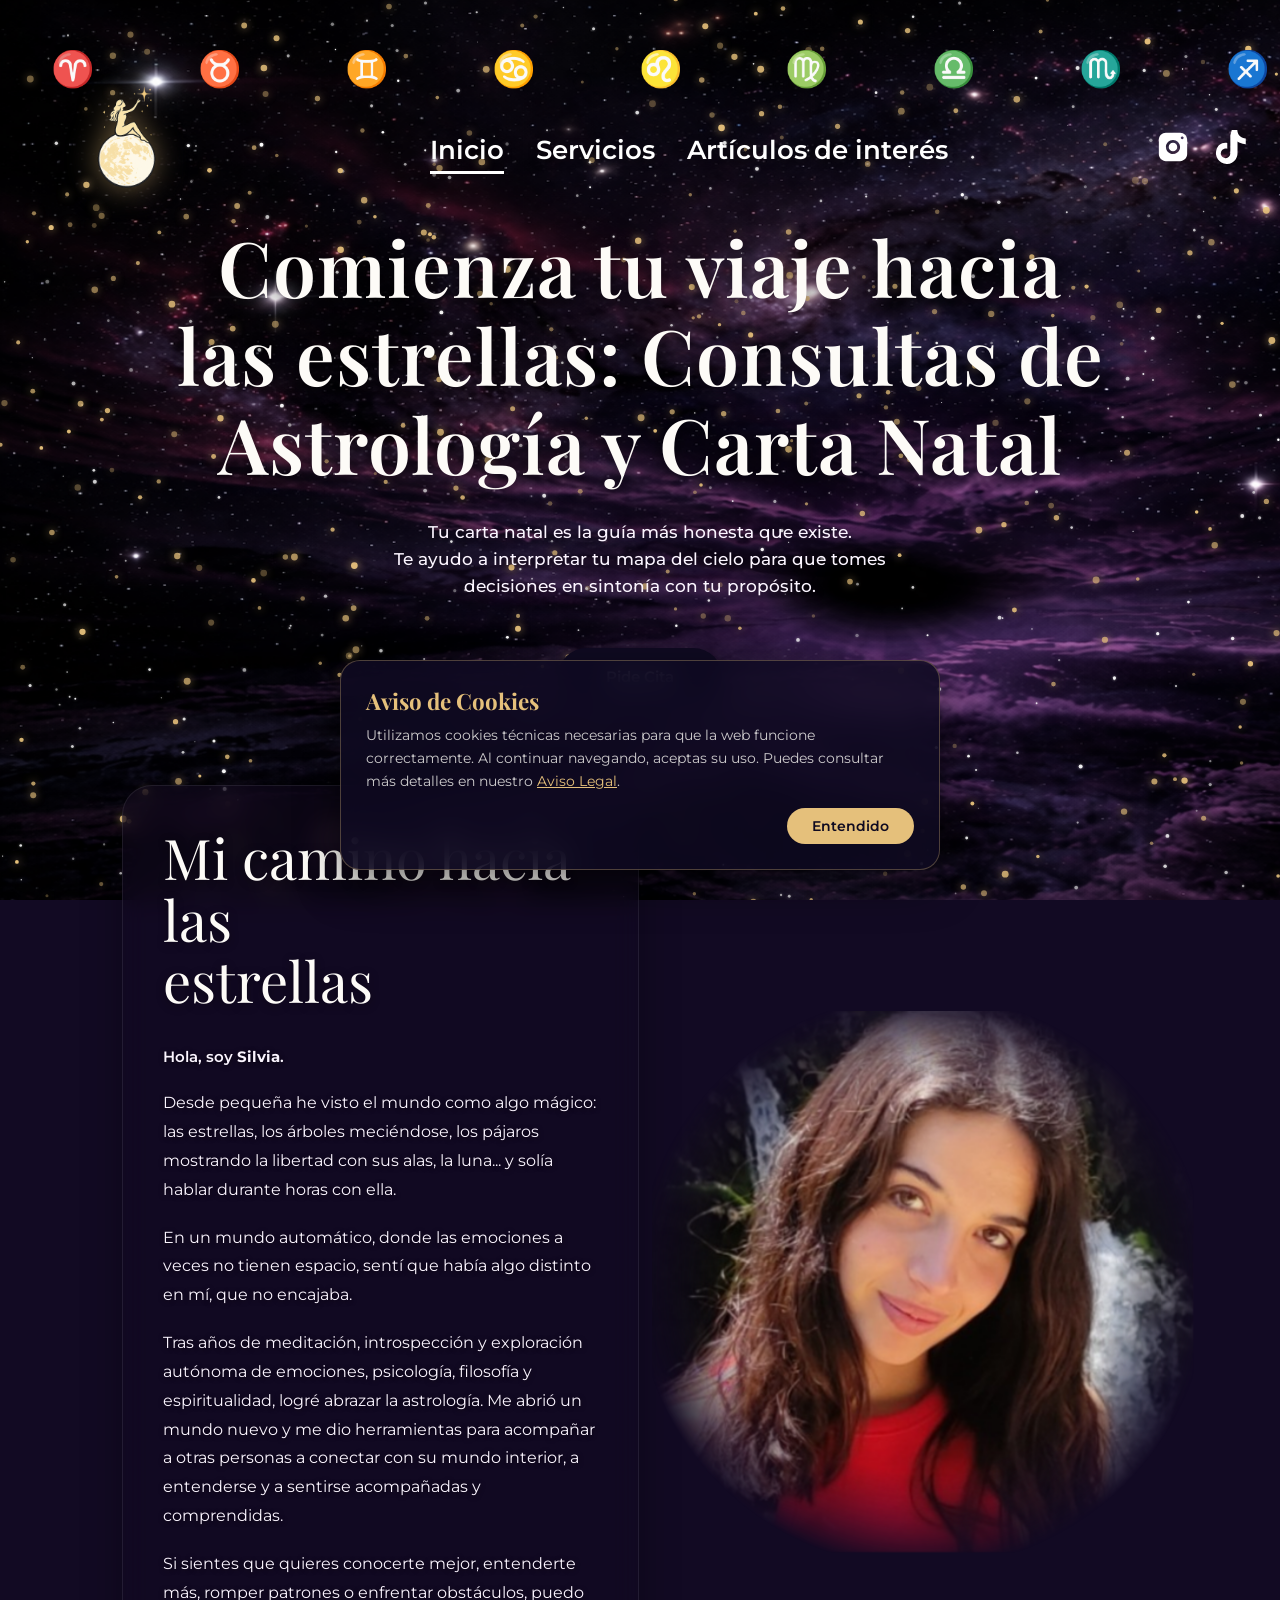
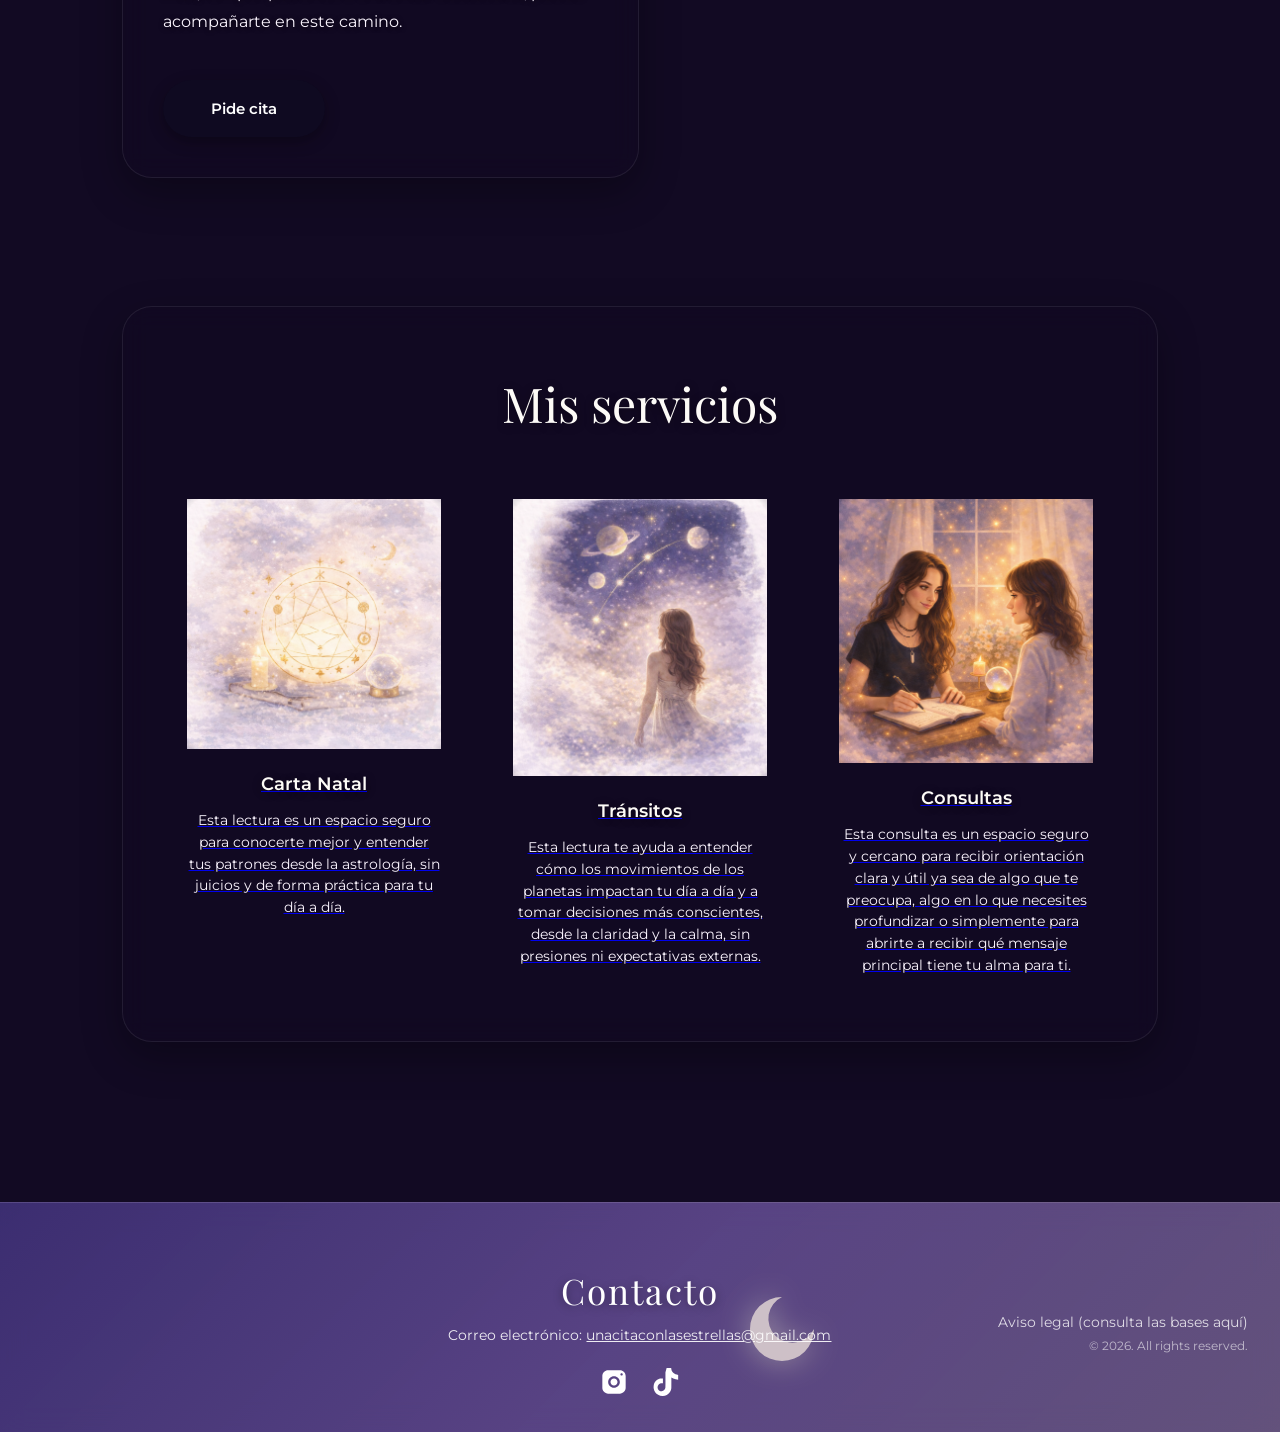
==== index.html @ dd6160ed "Web lista para producción: SEO, Cookies, 404 y optimización de logo" ====
<!DOCTYPE html>
<html lang="es">

<head>
    <meta charset="UTF-8">
    <meta name="viewport" content="width=device-width, initial-scale=1.0">
    <title>Astrología | Las Estrellas te Guían</title>
    <meta name="description" content="Descubre tu propósito a través de los astros. Consultas de carta natal, tránsitos y formación en astrología con Silvia.">
    
    <!-- Open Graph / Social Media -->
    <meta property="og:type" content="website">
    <meta property="og:title" content="Las Estrellas te Guían | Astrología Evolutiva">
    <meta property="og:description" content="Acompañamiento terapéutico y evolutivo a través del lenguaje de las estrellas.">
    <meta property="og:url" content="https://unacitaconlasestrellas.com/">

    <link rel="icon" type="image/png" href="logo_silvia.png?v=2">
    <link rel="stylesheet" href="cookies.css">
    <link rel="preconnect" href="https://fonts.googleapis.com">
    <link rel="preconnect" href="https://fonts.gstatic.com" crossorigin>
    <link
        href="https://fonts.googleapis.com/css2?family=Playfair+Display:wght@400;600&family=Montserrat:wght@400;600&display=swap"
        rel="stylesheet">
    
    <script>
        (function() {
            const img = new Image();
            img.src = 'logo_silvia.png';
            img.crossOrigin = 'anonymous'; 
            img.onload = function() {
                const canvas = document.createElement('canvas');
                const ctx = canvas.getContext('2d');
                canvas.width = img.width;
                canvas.height = img.height;
                ctx.drawImage(img, 0, 0);
                const imageData = ctx.getImageData(0, 0, canvas.width, canvas.height);
                const data = imageData.data;
                let minX = canvas.width, minY = canvas.height, maxX = 0, maxY = 0;
                let found = false;
                for (let y = 0; y < canvas.height; y++) {
                    for (let x = 0; x < canvas.width; x++) {
                        const alpha = data[(y * canvas.width + x) * 4 + 3];
                        if (alpha > 10) {
                            if (x < minX) minX = x;
                            if (y < minY) minY = y;
                            if (x > maxX) maxX = x;
                            if (y > maxY) maxY = y;
                            found = true;
                        }
                    }
                }
                if (!found) return;
                const cropWidth = maxX - minX;
                const cropHeight = maxY - minY;
                const finalSize = 128;
                const outputCanvas = document.createElement('canvas');
                outputCanvas.width = finalSize;
                outputCanvas.height = finalSize;
                const octx = outputCanvas.getContext('2d');
                const maxDim = Math.max(cropWidth, cropHeight);
                const scale = finalSize / maxDim;
                const xOffset = (finalSize - cropWidth * scale) / 2;
                const yOffset = (finalSize - cropHeight * scale) / 2;
                octx.drawImage(img, minX, minY, cropWidth, cropHeight, xOffset, yOffset, cropWidth * scale, cropHeight * scale);
                const link = document.createElement('link');
                link.rel = 'icon';
                link.type = 'image/png';
                link.href = outputCanvas.toDataURL();
                const oldLinks = document.querySelectorAll('link[rel="icon"]');
                oldLinks.forEach(el => el.parentNode.removeChild(el));
                document.getElementsByTagName('head')[0].appendChild(link);
            };
        })();
    </script>
    <style>
        :root {
            --nav-text: #ffffff;
            --main-text: #FDFBF7;
            /* Blanco roto muy brillante */
            --btn-bg: #0f0a21;
            /* Azul noche profundísimo para botones */
            --gold: #E5C07B;
            /* Dorado radiante */
            --text-muted: #fbf5ff;
            /* Lila ultra claro muy brillante para los párrafos */
        }

        * {
            margin: 0;
            padding: 0;
            box-sizing: border-box;
            scroll-behavior: smooth;
        }

        @keyframes driftClouds {
            0% {
                background-position: left center;
            }

            50% {
                background-position: right center;
            }

            100% {
                background-position: left center;
            }
        }

        body {
            /* Eliminamos el fondo directo del body para poder filtrarlo en una capa aparte */
            font-family: 'Montserrat', sans-serif;
            color: var(--main-text);
            min-height: 100vh;
            overflow-x: hidden;
            background-color: #120a23;
            /* Fondo oscuro base */
        }

        #home-bg {
            position: fixed;
            top: 0;
            left: 0;
            width: 100vw;
            height: 100vh;
            z-index: 0;
            /* El fondo original saturado */
            background-color: #834ea1;
            background-image: url('fondo_nubes.png');
            background-size: 130vw 130vh;
            background-repeat: no-repeat;
            background-attachment: fixed;
            animation: driftClouds 80s ease-in-out infinite;
            /* Bajamos la saturación un poco para que no sea tan intenso */
            filter: saturate(0.45);
            pointer-events: none;
        }

        /* --- Canvas Background para Interacciones Estelares --- */
        #interactive-layer {
            position: fixed;
            top: 0;
            left: 0;
            width: 100vw;
            height: 100vh;
            z-index: 1;
            /* Nivel 1, por encima del background, debajo del main */
            pointer-events: none;
        }

        h1,
        h2,
        h3,
        .title-font {
            font-family: 'Playfair Display', serif;
            font-weight: 400;
            color: var(--main-text);
            text-shadow: 0 2px 10px rgba(0, 0, 0, 0.4);
            /* Resalta brutalmente los títulos del fondo */
        }

        /* --- Header --- */
        header {
            display: flex;
            justify-content: space-between;
            align-items: center;
            padding: 2rem 2rem;
            max-width: 1700px;
            margin: 0 auto;
            position: absolute;
            left: 50%;
            transform: translateX(-50%);
            width: 100%;
            z-index: 100;
        }

        .logo {
            display: flex;
            align-items: center;
            cursor: pointer;
        }

        .logo-image {
            height: 190px;
            width: auto;
            filter: drop-shadow(0 0 15px rgba(229, 192, 123, 0.5));
            transition: transform 0.3s ease;
        }

        .logo:hover .logo-image {
            transform: scale(1.05);
        }

        nav ul {
            display: flex;
            list-style: none;
            gap: 2rem;
        }

        nav a {
            text-decoration: none;
            color: var(--nav-text);
            font-size: 1.65rem;
            font-weight: 600;
            transition: opacity 0.3s ease;
            position: relative;
            text-shadow: 0 2px 10px rgba(15, 15, 15, 0.384);
            white-space: nowrap;
        }

        nav a.active::after {
            content: '';
            position: absolute;
            bottom: -8px;
            left: 0;
            width: 100%;
            height: 3px;
            background: var(--nav-text);
        }

        nav a:hover {
            opacity: 0.8;
        }

        .social-icons {
            display: flex;
            gap: 1.5rem;
            align-items: center;
        }

        .social-icons svg {
            width: 34px;
            height: 34px;
            fill: var(--nav-text);
            transition: opacity 0.3s ease;
            cursor: pointer;
            pointer-events: none;
        }

        .social-icons svg:hover {
            opacity: 0.7;
        }

        /* --- Capa Zodíaco --- */
        #zodiac-layer {
            position: fixed;
            top: 0;
            left: 0;
            width: 100vw;
            height: 100vh;
            pointer-events: none;
            z-index: 2;
            /* Por encima del fondo y el canvas, por debajo del main */
        }

        @keyframes globalFloat {
            0% {
                transform: translateY(0px) rotate(0deg);
            }

            33% {
                transform: translateY(-25px) translateX(15px) rotate(10deg);
            }

            66% {
                transform: translateY(15px) translateX(-20px) rotate(-8deg);
            }

            100% {
                transform: translateY(0px) rotate(0deg);
            }
        }

        .zodiac-icon {
            position: absolute;
            width: 45px;
            height: 45px;
            cursor: grab;
            filter: drop-shadow(0 0 5px rgba(189, 142, 36, 0.4));
            pointer-events: auto;
            /* Para permitir drag a través de capas */
            touch-action: none;
            /* Añadido movimiento continuo para que estén todos flotando solos */
            animation: globalFloat 25s ease-in-out infinite alternate;
        }

        .zodiac-icon:active {
            cursor: grabbing;
        }

        /* --- Layout Main --- */
        main {
            position: relative;
            z-index: 10;
            max-width: 1100px;
            margin: 0 auto;
            padding: 0 2rem;
            padding-top: 180px;
            pointer-events: none;
        }

        main * {
            /* Devuelve el click a textos y botones */
            pointer-events: auto;
        }

        .hero {
            display: flex;
            flex-direction: column;
            align-items: center;
            text-align: center;
            margin-top: 3rem;
            /* Espacio extra de respiro entre nav y título */
            margin-bottom: 5rem;
        }

        .hero h1 {
            font-size: clamp(2.2rem, 8vw, 4.8rem);
            /* Título dinámico para adaptarse a pantallas */
            font-weight: 600;
            /* Letras más gruesas y sólidas */
            letter-spacing: 1px;
            /* Extra de anchura en la presencia */
            line-height: 1.15;
            max-width: 950px;
            /* Más espacio para las letras anchas */
            margin-bottom: 2rem;
            text-shadow: 0 4px 15px rgba(0, 0, 0, 0.6);
            /* Sombreado para que resalte mejor */
        }

        .hero-subtitle {
            font-size: 1.05rem;
            font-weight: 500;
            max-width: 550px;
            line-height: 1.6;
            margin-bottom: 3rem;
            color: var(--text-muted);
            /* Texto claro para hacer contraste */
            text-shadow: 0 2px 8px rgba(0, 0, 0, 0.5);
            /* Fuerza la legibilidad sobre la foto */
        }

        .btn-primary {
            background-color: var(--btn-bg);
            color: white;
            border: none;
            padding: 1.2rem 3rem;
            border-radius: 40px;
            font-family: 'Montserrat', sans-serif;
            font-size: 0.95rem;
            font-weight: 600;
            cursor: pointer;
            text-decoration: none;
            box-shadow: 0 5px 15px rgba(0, 0, 0, 0.3);
            transition: transform 0.3s;
        }

        .btn-primary:hover {
            transform: translateY(-2px);
        }

        /* --- Sobre mí --- */
        .sobre-mi {
            display: flex;
            align-items: center;
            justify-content: space-between;
            gap: 3rem;
            /* Menor hueco para liberar más anchura */
            margin-bottom: 8rem;
        }

        .sobre-mi-txt {
            flex: 1.2;
            /* Reducido ligeramente para dar más espacio a la foto */
            max-width: 750px;

            /* Cristal texturizado mágico para perfecta lectura */
            padding: 2.5rem;
            background: rgba(18, 10, 35, 0.45);
            backdrop-filter: blur(12px);
            -webkit-backdrop-filter: blur(12px);
            border-radius: 30px;
            border: 1px solid rgba(255, 255, 255, 0.08);
            box-shadow: 0 15px 40px rgba(0, 0, 0, 0.3);
        }

        .sobre-mi-txt h2 {
            font-size: clamp(2rem, 6vw, 3.5rem);
            line-height: 1.1;
            margin-bottom: 2rem;
        }

        .sobre-mi-txt p {
            font-size: 1rem;
            /* Letra ligeramente más grande para facilitar lectura */
            line-height: 1.8;
            margin-bottom: 1.2rem;
            color: var(--text-muted);
            text-shadow: 0 1px 5px rgba(0, 0, 0, 0.6);
            /* Sombrea la letra para que se recorte perfectamente en el fondo claro y texturizado */
        }

        .sobre-mi-txt p.bold-intro {
            font-weight: 600;
            font-size: 0.95rem;
        }

        .btn-secondary {
            display: inline-block;
            margin-top: 1.5rem;
        }

        .sobre-mi-img-container {
            flex: 1.3;
            /* Aumentado para que la foto tenga más presencia visual */
            display: flex;
            justify-content: flex-end;
        }

        .sobre-mi-img {
            width: 100%;
            max-width: 580px;
            /* Incrementado significativamente desde 440px */
            aspect-ratio: 1/1;
            object-fit: cover;
            /* Fundido radical estelar ("mimetizado"). Elimina el fondo cuadrado de la foto diluyéndola en las estrellas */
            mask-image: radial-gradient(circle at center, rgba(0, 0, 0, 1) 50%, rgba(0, 0, 0, 0) 75%);
            -webkit-mask-image: radial-gradient(circle at center, rgba(0, 0, 0, 1) 50%, rgba(0, 0, 0, 0) 75%);
            transform: scale(1.15);
            /* Aumentado ligeramente para mayor impacto visual */
            filter: drop-shadow(0 0 40px rgba(229, 192, 123, 0.3));
            /* Le añadimos un aura dorada para que resalte pura magia */
        }

        /* --- Servicios --- */
        .servicios {
            text-align: center;
            margin-bottom: 8rem;

            /* Glassmorphism: Caja global de cristal */
            padding: 4rem 3rem;
            background: rgba(18, 10, 35, 0.45);
            backdrop-filter: blur(12px);
            -webkit-backdrop-filter: blur(12px);
            border-radius: 30px;
            border: 1px solid rgba(255, 255, 255, 0.08);
            box-shadow: 0 15px 40px rgba(0, 0, 0, 0.3);
        }

        .servicios h2 {
            font-size: 3rem;
            margin-bottom: 4rem;
        }

        .servicios-grid {
            display: grid;
            grid-template-columns: repeat(3, 1fr);
            gap: 2.5rem;
        }

        .servicio-card {
            text-align: center;
            display: flex;
            flex-direction: column;
            align-items: center;
            padding: 0 1rem;
            transition: transform 0.3s cubic-bezier(0.175, 0.885, 0.32, 1.275);
        }

        .servicio-card:hover {
            transform: translateY(-8px);
        }

        .servicio-card h3 {
            text-align: center;
            font-size: 1.1rem;
            margin-bottom: 1rem;
            font-family: 'Montserrat', sans-serif;
            font-weight: 600;
            color: var(--main-text);
        }

        .servicio-card p {
            font-size: 0.85rem;
            line-height: 1.6;
            margin-bottom: 0;
            color: var(--text-muted);
            /* Color pastel que contrasta en fondo oscuro */
        }

        .servicio-img {
            width: 100%;
            height: auto;
            /* Imagen completa sin cortar */
            display: block;
            margin-bottom: 1.5rem;
            /* Máscara muy suave: solo desvanece el último 10% del borde, la imagen se ve entera */
            mask-image: radial-gradient(ellipse 90% 90% at 50% 50%, black 75%, transparent 100%);
            -webkit-mask-image: radial-gradient(ellipse 90% 90% at 50% 50%, black 75%, transparent 100%);
            transition: transform 0.3s ease;
        }

        .servicio-card:hover .servicio-img {
            transform: scale(1.02);
        }

        /* --- Chatbot de Efemérides --- */
        #chatbot-widget {
            position: fixed;
            bottom: 30px;
            right: 30px;
            z-index: 1000;
            display: none;
            flex-direction: column;
            align-items: flex-end;
        }

        #chatbot-window {
            display: none;
            width: 320px;
            background: rgba(29, 27, 56, 0.95);
            border: 1px solid var(--gold);
            border-radius: 12px;
            box-shadow: 0 10px 40px rgba(0, 0, 0, 0.5);
            margin-bottom: 15px;
            overflow: hidden;
            backdrop-filter: blur(10px);
            opacity: 0;
            transform: translateY(20px);
            transition: all 0.3s ease;
        }

        #chatbot-window.open {
            display: flex;
            flex-direction: column;
            opacity: 1;
            transform: translateY(0);
        }

        .chat-header {
            background: linear-gradient(135deg, #1d1b38, #3b3552);
            padding: 15px;
            color: var(--gold);
            font-family: 'Playfair Display', serif;
            font-size: 1.1rem;
            text-align: center;
            border-bottom: 1px solid rgba(229, 192, 123, 0.3);
            display: flex;
            justify-content: space-between;
            align-items: center;
            box-shadow: 0 2px 10px rgba(0, 0, 0, 0.2);
        }

        .chat-close {
            cursor: pointer;
            color: var(--nav-text);
            font-size: 1.5rem;
            font-weight: bold;
            line-height: 1;
        }

        .chat-body {
            height: 250px;
            padding: 15px;
            overflow-y: auto;
            display: flex;
            flex-direction: column;
            gap: 12px;
            font-size: 0.85rem;
        }

        .chat-msg {
            max-width: 85%;
            padding: 10px 14px;
            border-radius: 18px;
            line-height: 1.5;
        }

        .msg-bot {
            background: rgba(60, 53, 82, 0.6);
            color: var(--text-muted);
            align-self: flex-start;
            border-bottom-left-radius: 4px;
        }

        .msg-user {
            background: rgba(229, 192, 123, 0.15);
            color: var(--main-text);
            align-self: flex-end;
            border-bottom-right-radius: 4px;
            border: 1px solid rgba(229, 192, 123, 0.3);
        }

        .chat-input-area {
            display: flex;
            padding: 12px;
            border-top: 1px solid rgba(229, 192, 123, 0.3);
            background: rgba(0, 0, 0, 0.2);
        }

        .chat-input-area input {
            flex: 1;
            background: transparent;
            border: none;
            color: var(--main-text);
            padding: 8px;
            outline: none;
            font-family: 'Montserrat', sans-serif;
            font-size: 0.85rem;
        }

        .chat-input-area input::placeholder {
            color: rgba(234, 220, 248, 0.5);
        }

        .chat-input-area button {
            background: none;
            border: none;
            color: var(--gold);
            cursor: pointer;
            padding: 0 10px;
            font-weight: 600;
            font-size: 0.9rem;
            transition: transform 0.2s;
        }

        .chat-input-area button:hover {
            transform: scale(1.05);
        }

        #chatbot-toggle {
            width: 60px;
            height: 60px;
            border-radius: 50%;
            background: linear-gradient(135deg, #E5C07B, #b88a44);
            border: none;
            box-shadow: 0 4px 20px rgba(229, 192, 123, 0.5);
            cursor: pointer;
            display: flex;
            align-items: center;
            justify-content: center;
            transition: transform 0.3s ease;
        }

        #chatbot-toggle:hover {
            transform: scale(1.1) rotate(5deg);
        }

        /* Definiciones de Iconos SVG ocultas */
        .icon-defs {
            display: none;
        }

        @media (max-width: 900px) {
            header {
                padding: 1.5rem 2rem;
                flex-direction: column;
                gap: 1.5rem;
                position: relative;
                transform: none;
                left: 0;
            }

            .logo-image {
                height: 150px;
            }

            nav a {
                font-size: 1.3rem;
            }

            .hero {
                margin-top: 2rem;
            }

            .hero-subtitle {
                font-size: 0.95rem;
                margin-bottom: 2.5rem;
            }

            .sobre-mi {
                flex-direction: column;
                text-align: center;
                gap: 4rem;
            }

            .sobre-mi-img-container {
                justify-content: center;
                order: -1;
            }

            .sobre-mi-img {
                max-width: 480px;
                transform: scale(1.1);
            }

            .servicios-grid {
                grid-template-columns: 1fr;
            }

            nav ul {
                flex-wrap: wrap;
                justify-content: center;
                gap: 1.5rem;
            }
        }

        @media (max-width: 600px) {
            header {
                padding: 1rem;
                gap: 1rem;
            }

            .logo-image {
                height: 110px;
            }

            nav a {
                font-size: 1.1rem;
            }

            nav ul {
                gap: 1rem;
            }

            .hero h1 {
                font-size: 2.4rem;
                margin-bottom: 1.5rem;
            }

            .sobre-mi-txt {
                padding: 1.5rem;
            }

            .sobre-mi-img {
                max-width: 100%;
                transform: scale(1.05);
            }

            .servicios {
                padding: 3rem 1.5rem;
            }

            .servicios h2 {
                font-size: 2.2rem;
                margin-bottom: 3rem;
            }
        }

        /* --- SITE FOOTER --- */
        .site-footer {
            position: relative;
            background: linear-gradient(135deg, rgba(62, 48, 117, 0.95), rgba(106, 82, 156, 0.8), rgba(154, 131, 184, 0.6));
            backdrop-filter: blur(15px);
            padding: 4rem 2rem 2rem;
            color: #fff;
            margin-top: 10rem;
            border-top: 1px solid rgba(255, 255, 255, 0.1);
            overflow: hidden;
        }

        .footer-content {
            max-width: 1400px;
            margin: 0 auto;
            display: grid;
            grid-template-columns: 1fr 1fr 1fr;
            align-items: center;
        }


        .footer-contact {
            text-align: center;
        }

        .footer-contact h2 {
            font-family: 'Playfair Display', serif;
            font-size: 2.2rem;
            margin-bottom: 0.8rem;
            letter-spacing: 2px;
            color: #fff;
        }

        .footer-contact p {
            font-size: 0.9rem;
            margin-bottom: 0.5rem;
            opacity: 0.9;
        }

        .footer-contact a {
            color: #fff;
            text-decoration: underline;
            transition: opacity 0.3s;
        }

        .footer-contact a:hover {
            opacity: 0.7;
        }

        .footer-socials {
            display: flex;
            justify-content: center;
            gap: 1.5rem;
            margin-top: 1.5rem;
        }

        .footer-socials svg {
            width: 28px;
            height: 28px;
            fill: #fff;
            transition: transform 0.3s;
        }

        .footer-socials svg:hover {
            transform: scale(1.1);
        }

        .footer-legal {
            text-align: right;
        }

        .footer-legal a {
            color: #fff;
            text-decoration: none;
            display: block;
            margin-bottom: 0.5rem;
            font-size: 0.85rem;
            opacity: 0.8;
            transition: opacity 0.3s;
        }

        .footer-legal a:hover {
            opacity: 1;
        }

        .footer-copyright {
            font-size: 0.75rem;
            opacity: 0.6;
            margin-top: 0.5rem;
        }

        .footer-moon {
            position: absolute;
            left: 58%;
            top: 55%;
            transform: translateY(-50%);
            width: 80px;
            height: 80px;
            filter: drop-shadow(0 0 15px rgba(255, 251, 211, 0.6));
            opacity: 0.7;
            pointer-events: none;
            z-index: 0;
        }

        @media (max-width: 992px) {
            .footer-content {
                grid-template-columns: 1fr;
                text-align: center;
                gap: 3rem;
            }

            .footer-legal {
                text-align: center;
            }

            .footer-moon {
                display: none;
            }
        }

        /* Zodiac Marquee */
        .zodiac-marquee-container {
            overflow: hidden;
            white-space: nowrap;
            padding: 1rem 0;
            width: 100%;
            position: relative;
            z-index: 100;
            margin-bottom: 2rem;
        }

        .zodiac-marquee-track {
            display: flex;
            width: max-content;
            animation: marquee 50s linear infinite;
        }

        .zodiac-marquee-track:hover {
            animation-play-state: paused;
        }

        @keyframes marquee {
            0% {
                transform: translateX(0);
            }

            100% {
                transform: translateX(-50%);
            }
        }

        .zodiac-slide {
            display: inline-flex;
            align-items: center;
            justify-content: center;
            width: 70px;
            height: 70px;
            margin: 0 3vw;
            cursor: pointer;
            transition: transform 0.4s cubic-bezier(0.175, 0.885, 0.32, 1.275), filter 0.3s;
        }

        .zodiac-slide:hover {
            transform: scale(1.3) translateY(-5px);
            filter: drop-shadow(0 0 15px rgba(229, 192, 123, 0.8));
        }

        .zodiac-slide svg {
            width: 50px;
            height: 50px;
        }
    </style>
</head>

<body>
    <div id="home-bg"></div>

    <svg class="icon-defs">
        <!-- Chica en la luna LOGO (aprox visual) -->
        <symbol id="icon-logo" viewBox="0 0 100 100">
            <path d="M 60,10 C 30,10 20,50 30,80 C 40,90 60,90 60,90 C 35,75 35,30 60,10 Z" fill="none"
                stroke="var(--main-text)" stroke-width="5" stroke-linejoin="round" />
        </symbol>

        <!-- Redes Sociales -->
        <symbol id="icon-ig" viewBox="0 0 24 24">
            <path
                d="M7 2C4.24 2 2 4.24 2 7V17C2 19.76 4.24 22 7 22H17C19.76 22 22 19.76 22 17V7C22 4.24 19.76 2 17 2H7ZM12 7C14.76 7 17 9.24 17 12C17 14.76 14.76 17 12 17C9.24 17 7 14.76 7 12C7 9.24 9.24 7 12 7ZM18.5 4.5C19.05 4.5 19.5 4.95 19.5 5.5C19.5 6.05 19.05 6.5 18.5 6.5C17.95 6.5 17.5 6.05 17.5 5.5C17.5 4.95 17.95 4.5 18.5 4.5ZM12 9C10.34 9 9 10.34 9 12C9 13.66 10.34 15 12 15C13.66 15 15 13.66 15 12C15 10.34 13.66 9 12 9Z" />
        </symbol>
        <symbol id="icon-tk" viewBox="0 0 24 24">
            <path
                d="M12.525.02c1.31-.02 2.61-.01 3.91-.02.08 1.53.63 3.09 1.75 4.17 1.12 1.11 2.7 1.62 4.24 1.79v4.03c-1.44-.05-2.89-.35-4.2-.97-.57-.26-1.1-.59-1.62-.93-.01 2.92.01 5.84-.02 8.75-.08 1.4-.54 2.79-1.35 3.94-1.31 1.92-3.58 3.17-5.91 3.21-1.43.08-2.86-.31-4.08-1.03-2.02-1.12-3.44-3.17-3.79-5.46-.22-1.46-.05-2.96.48-4.33.68-1.74 2.04-3.17 3.82-3.81 1.15-.4 2.4-.49 3.61-.26v4.06c-1.36-.26-2.86.13-3.76 1.19-.88.94-1.07 2.42-.51 3.56.54 1.25 1.91 2.06 3.25 1.99 1.66-.08 3.03-1.43 3.14-3.08.1-4.36.03-8.73.05-13.1z" />
        </symbol>

        <!-- ZODIAC GLYPHS: Tipografía exacta como tu imagen de referencia -->
        <symbol id="icon-aries" viewBox="0 0 100 100"><text x="50" y="70" font-size="70"
                font-family="'Segoe UI Symbol', Arial, sans-serif" fill="#E5C07B" text-anchor="middle">♈</text></symbol>
        <symbol id="icon-taurus" viewBox="0 0 100 100"><text x="50" y="70" font-size="70"
                font-family="'Segoe UI Symbol', Arial, sans-serif" fill="#E5C07B" text-anchor="middle">♉</text></symbol>
        <symbol id="icon-gemini" viewBox="0 0 100 100"><text x="50" y="70" font-size="70"
                font-family="'Segoe UI Symbol', Arial, sans-serif" fill="#E5C07B" text-anchor="middle">♊</text></symbol>
        <symbol id="icon-cancer" viewBox="0 0 100 100"><text x="50" y="70" font-size="70"
                font-family="'Segoe UI Symbol', Arial, sans-serif" fill="#E5C07B" text-anchor="middle">♋</text></symbol>
        <symbol id="icon-leo" viewBox="0 0 100 100"><text x="50" y="70" font-size="70"
                font-family="'Segoe UI Symbol', Arial, sans-serif" fill="#E5C07B" text-anchor="middle">♌</text></symbol>
        <symbol id="icon-virgo" viewBox="0 0 100 100"><text x="50" y="70" font-size="70"
                font-family="'Segoe UI Symbol', Arial, sans-serif" fill="#E5C07B" text-anchor="middle">♍</text></symbol>
        <symbol id="icon-libra" viewBox="0 0 100 100"><text x="50" y="70" font-size="70"
                font-family="'Segoe UI Symbol', Arial, sans-serif" fill="#E5C07B" text-anchor="middle">♎</text></symbol>
        <symbol id="icon-scorpio" viewBox="0 0 100 100"><text x="50" y="70" font-size="70"
                font-family="'Segoe UI Symbol', Arial, sans-serif" fill="#E5C07B" text-anchor="middle">♏</text></symbol>
        <symbol id="icon-sagittarius" viewBox="0 0 100 100"><text x="50" y="70" font-size="70"
                font-family="'Segoe UI Symbol', Arial, sans-serif" fill="#E5C07B" text-anchor="middle">♐</text></symbol>
        <symbol id="icon-capricorn" viewBox="0 0 100 100"><text x="50" y="70" font-size="70"
                font-family="'Segoe UI Symbol', Arial, sans-serif" fill="#E5C07B" text-anchor="middle">♑</text></symbol>
        <symbol id="icon-aquarius" viewBox="0 0 100 100"><text x="50" y="70" font-size="70"
                font-family="'Segoe UI Symbol', Arial, sans-serif" fill="#E5C07B" text-anchor="middle">♒</text></symbol>
        <symbol id="icon-pisces" viewBox="0 0 100 100"><text x="50" y="70" font-size="70"
                font-family="'Segoe UI Symbol', Arial, sans-serif" fill="#E5C07B" text-anchor="middle">♓</text></symbol>
    </svg>

    <canvas id="interactive-layer"></canvas>

    <!-- Zodiaz layer was replaced by marquee -->

    <!-- HEADER -->
    <header>
        <div class="logo">
            <a href="index.html"><img src="logo_silvia.png" alt="Las Estrellas te Guían" class="logo-image"></a>
        </div>
        <nav>
            <ul>
                <li><a href="index.html" class="active">Inicio</a></li>
                <li><a href="servicios.html">Servicios</a></li>
                <li style="display: none;"><a href="formaciones.html">Formaciones</a></li>
                <li><a href="articulos.html">Artículos de interés</a></li>
            </ul>
        </nav>
        <div class="social-icons">
            <a href="https://www.instagram.com/unacitaconlasestrellas/" target="_blank" rel="noopener noreferrer"
                aria-label="Instagram"><svg>
                    <use href="#icon-ig" />
                </svg></a>
            <a href="https://www.tiktok.com/@unacitaconlasestrellas" target="_blank" rel="noopener noreferrer"
                aria-label="TikTok"><svg>
                    <use href="#icon-tk" />
                </svg></a>
        </div>
    </header>

    <main>
        <!-- Hero Section -->
        <!-- Hero Section -->
        <section class="hero">
            <!-- Zodiac Marquee -->
            <div class="zodiac-marquee-container">
                <div class="zodiac-marquee-track">
                    <!-- Set 1 -->
                    <div class="zodiac-slide" title="Aries"><svg>
                            <use href="#icon-aries" />
                        </svg></div>
                    <div class="zodiac-slide" title="Tauro"><svg>
                            <use href="#icon-taurus" />
                        </svg></div>
                    <div class="zodiac-slide" title="Géminis"><svg>
                            <use href="#icon-gemini" />
                        </svg></div>
                    <div class="zodiac-slide" title="Cáncer"><svg>
                            <use href="#icon-cancer" />
                        </svg></div>
                    <div class="zodiac-slide" title="Leo"><svg>
                            <use href="#icon-leo" />
                        </svg></div>
                    <div class="zodiac-slide" title="Virgo"><svg>
                            <use href="#icon-virgo" />
                        </svg></div>
                    <div class="zodiac-slide" title="Libra"><svg>
                            <use href="#icon-libra" />
                        </svg></div>
                    <div class="zodiac-slide" title="Escorpio"><svg>
                            <use href="#icon-scorpio" />
                        </svg></div>
                    <div class="zodiac-slide" title="Sagitario"><svg>
                            <use href="#icon-sagittarius" />
                        </svg></div>
                    <div class="zodiac-slide" title="Capricornio"><svg>
                            <use href="#icon-capricorn" />
                        </svg></div>
                    <div class="zodiac-slide" title="Acuario"><svg>
                            <use href="#icon-aquarius" />
                        </svg></div>
                    <div class="zodiac-slide" title="Piscis"><svg>
                            <use href="#icon-pisces" />
                        </svg></div>
                    <!-- Set 2 -->
                    <div class="zodiac-slide" title="Aries"><svg>
                            <use href="#icon-aries" />
                        </svg></div>
                    <div class="zodiac-slide" title="Tauro"><svg>
                            <use href="#icon-taurus" />
                        </svg></div>
                    <div class="zodiac-slide" title="Géminis"><svg>
                            <use href="#icon-gemini" />
                        </svg></div>
                    <div class="zodiac-slide" title="Cáncer"><svg>
                            <use href="#icon-cancer" />
                        </svg></div>
                    <div class="zodiac-slide" title="Leo"><svg>
                            <use href="#icon-leo" />
                        </svg></div>
                    <div class="zodiac-slide" title="Virgo"><svg>
                            <use href="#icon-virgo" />
                        </svg></div>
                    <div class="zodiac-slide" title="Libra"><svg>
                            <use href="#icon-libra" />
                        </svg></div>
                    <div class="zodiac-slide" title="Escorpio"><svg>
                            <use href="#icon-scorpio" />
                        </svg></div>
                    <div class="zodiac-slide" title="Sagitario"><svg>
                            <use href="#icon-sagittarius" />
                        </svg></div>
                    <div class="zodiac-slide" title="Capricornio"><svg>
                            <use href="#icon-capricorn" />
                        </svg></div>
                    <div class="zodiac-slide" title="Acuario"><svg>
                            <use href="#icon-aquarius" />
                        </svg></div>
                    <div class="zodiac-slide" title="Piscis"><svg>
                            <use href="#icon-pisces" />
                        </svg></div>
                </div>
            </div>

            <h1>Comienza tu viaje hacia las estrellas: Consultas de Astrología y Carta Natal</h1>
            <p class="hero-subtitle">Tu carta natal es la guía más honesta que existe.<br>Te ayudo a interpretar tu mapa
                del cielo para que tomes decisiones en sintonía con tu propósito.</p>
            <a href="servicios.html" class="btn-primary">Pide Cita</a>
        </section>

        <!-- Sobre Mí Section -->
        <section class="sobre-mi">
            <div class="sobre-mi-txt">
                <h2>Mi camino hacia las <br>estrellas</h2>
                <p class="bold-intro">Hola, soy <strong>Silvia</strong>.</p>
                <p>Desde pequeña he visto el mundo como algo mágico: las estrellas, los árboles meciéndose, los pájaros
                    mostrando la libertad con sus alas, la luna... y solía hablar durante horas con ella.</p>
                <p>En un mundo automático, donde las emociones a veces no tienen espacio, sentí que había algo distinto
                    en mí, que no encajaba.</p>
                <p>Tras años de meditación, introspección y exploración autónoma de emociones, psicología, filosofía y
                    espiritualidad, logré abrazar la astrología. Me abrió un mundo nuevo y me dio herramientas para
                    acompañar a otras personas a conectar con su mundo interior, a entenderse y a sentirse acompañadas y
                    comprendidas.</p>
                <p>Si sientes que quieres conocerte mejor, entenderte más, romper patrones o enfrentar obstáculos, puedo
                    acompañarte en este camino.</p>
                <a href="servicios.html" class="btn-primary btn-secondary">Pide cita</a>
            </div>
            <div class="sobre-mi-img-container">
                <!-- Imagen real de Silvia -->
                <img src="nueva_chica.jpg" alt="Silvia" class="sobre-mi-img">
            </div>
        </section>

        <!-- Servicios -->
        <section class="servicios" id="servicios">
            <h2>Mis servicios</h2>
            <div class="servicios-grid">
                <!-- Carta Natal -->
                <a href="servicios.html" class="servicio-card">
                    <img src="servicio_carta_natal.png" alt="Carta Natal" class="servicio-img">
                    <h3>Carta Natal</h3>
                    <p>Esta lectura es un espacio seguro para conocerte mejor y entender tus patrones desde la
                        astrología, sin juicios y de forma práctica para tu día a día.</p>
                </a>
                <!-- Tránsitos -->
                <a href="servicios.html" class="servicio-card">
                    <img src="servicio_transitos.png" alt="Tránsitos" class="servicio-img">
                    <h3>Tránsitos</h3>
                    <p>Esta lectura te ayuda a entender cómo los movimientos de los planetas impactan tu día a día y a
                        tomar decisiones más conscientes, desde la claridad y la calma, sin presiones ni expectativas
                        externas.</p>
                </a>
                <!-- Consultas -->
                <a href="servicios.html" class="servicio-card">
                    <img src="servicio_consultas.png" alt="Consultas" class="servicio-img">
                    <h3>Consultas</h3>
                    <p>Esta consulta es un espacio seguro y cercano para recibir orientación clara y útil ya sea de algo
                        que te preocupa, algo en lo que necesites profundizar o simplemente para abrirte a recibir qué
                        mensaje principal tiene tu alma para ti.</p>
                </a>
            </div>
        </section>

    </main>

    <!-- Chatbot Widget -->
    <div id="chatbot-widget">
        <div id="chatbot-window">
            <div class="chat-header">
                <span>Efemérides</span>
                <span class="chat-close" onclick="toggleChat()">×</span>
            </div>
            <div class="chat-body" id="chat-body">
                <div class="chat-msg msg-bot">¡Hola Silvia! Soy tu asistente estelar. Pregúntame sobre los tránsitos
                    astrológicos de hoy o cualquier efeméride.</div>
            </div>
            <div class="chat-input-area">
                <input type="text" id="chat-input" placeholder="Pregunta algo..." onkeypress="handleChatPress(event)">
                <button onclick="sendChatMessage()">Enviar</button>
            </div>
        </div>
        <button id="chatbot-toggle" onclick="toggleChat()" aria-label="Abrir chat">
            <svg width="28" height="28" viewBox="0 0 24 24" fill="none" stroke="#1d1b38" stroke-width="2.5"
                stroke-linecap="round" stroke-linejoin="round">
                <path d="M21 15a2 2 0 0 1-2 2H7l-4 4V5a2 2 0 0 1 2-2h14a2 2 0 0 1 2 2z"></path>
            </svg>
        </button>
    </div>

    <!-- Canvas Interaction Script -->
    <footer class="site-footer">
        <svg class="footer-moon" viewBox="0 0 100 100" xmlns="http://www.w3.org/2000/svg">
            <path d="M50,10 A40,40 0 1,0 90,50 A30,30 0 1,1 50,10 Z" fill="#fff5e6" />
        </svg>
        <div class="footer-content">
            <div class="footer-empty"></div>
            <div class="footer-contact">
                <h2>Contacto</h2>
                <p>Correo electrónico: <a
                        href="https://mail.google.com/mail/?view=cm&fs=1&to=unacitaconlasestrellas@gmail.com"
                        target="_blank" rel="noopener noreferrer"
                        style="position:relative; z-index:100;">unacitaconlasestrellas@gmail.com</a></p>
                <div class="footer-socials">
                    <a href="https://www.instagram.com/unacitaconlasestrellas/" target="_blank"
                        rel="noopener noreferrer" aria-label="Instagram"><svg viewBox="0 0 24 24">
                            <path
                                d="M7 2C4.24 2 2 4.24 2 7V17C2 19.76 4.24 22 7 22H17C19.76 22 22 19.76 22 17V7C22 4.24 19.76 2 17 2H7ZM12 7C14.76 7 17 9.24 17 12C17 14.76 14.76 17 12 17C9.24 17 7 14.76 7 12C7 9.24 9.24 7 12 7ZM18.5 4.5C19.05 4.5 19.5 4.95 19.5 5.5C19.5 6.05 19.05 6.5 18.5 6.5C17.95 6.5 17.5 6.05 17.5 5.5C17.5 4.95 17.95 4.5 18.5 4.5ZM12 9C10.34 9 9 10.34 9 12C9 13.66 10.34 15 12 15C13.66 15 15 13.66 15 12C15 10.34 13.66 9 12 9Z" />
                        </svg></a>
                    <a href="https://www.tiktok.com/@unacitaconlasestrellas" target="_blank" rel="noopener noreferrer"
                        aria-label="TikTok"><svg viewBox="0 0 24 24">
                            <path
                                d="M12.525.02c1.31-.02 2.61-.01 3.91-.02.08 1.53.63 3.09 1.75 4.17 1.12 1.11 2.7 1.62 4.24 1.79v4.03c-1.44-.05-2.89-.35-4.2-.97-.57-.26-1.1-.59-1.62-.93-.01 2.92.01 5.84-.02 8.75-.08 1.4-.54 2.79-1.35 3.94-1.31 1.92-3.58 3.17-5.91 3.21-1.43.08-2.86-.31-4.08-1.03-2.02-1.12-3.44-3.17-3.79-5.46-.22-1.46-.05-2.96.48-4.33.68-1.74 2.04-3.17 3.82-3.81 1.15-.4 2.4-.49 3.61-.26v4.06c-1.36-.26-2.86.13-3.76 1.19-.88.94-1.07 2.42-.51 3.56.54 1.25 1.91 2.06 3.25 1.99 1.66-.08 3.03-1.43 3.14-3.08.1-4.36.03-8.73.05-13.1z" />
                        </svg></a>
                </div>
            </div>
            <div class="footer-legal">
                <a href="legal.html" target="_blank" rel="noopener noreferrer">Aviso legal (consulta las bases aquí)</a>
                <div class="footer-copyright">© 2026. All rights reserved.</div>
            </div>
        </div>
    </footer>
    <script>
        const canvas = document.getElementById('interactive-layer');
        const ctx = canvas.getContext('2d');
        let cw = canvas.width = window.innerWidth;
        let ch = canvas.height = window.innerHeight;

        let mouseX = cw / 2;
        let mouseY = ch / 2;
        let particles = [];
        const config = {
            particleCount: 700,
            mouseRepulseRadius: 350,   // Área de expansión extendida
            mouseRepulseForce: 0.55,   // Multiplicado casi x4 respecto al anterior para impacto contundente
            particleRepelRadius: 45,   // Repulsión mutua tenue
            particleRepelForce: 0.02
        };

        window.addEventListener('resize', () => {
            cw = canvas.width = window.innerWidth;
            ch = canvas.height = window.innerHeight;
            initParticles();
        });

        document.addEventListener('mousemove', (e) => {
            mouseX = e.clientX;
            mouseY = e.clientY;
        });

        class Particle {
            constructor() {
                this.init();
            }

            init() {
                this.baseX = Math.random() * cw;
                this.baseY = Math.random() * ch;
                this.x = this.baseX;
                this.y = this.baseY;

                this.isStar = Math.random() > 0.5;
                this.size = this.isStar ? Math.random() * 2 + 1.5 : Math.random() * 1.5 + 0.5;
                this.color = this.isStar ? `rgba(229, 192, 123, ${Math.random() * 0.7 + 0.3})` : `rgba(255, 255, 255, ${Math.random() * 0.7 + 0.3})`;

                this.vx = 0;
                this.vy = 0;

                // Mecerse despacio suavemente mechanics
                this.phaseX = Math.random() * Math.PI * 2;
                this.phaseY = Math.random() * Math.PI * 2;
                this.swaySpeedX = (Math.random() * 0.003) + 0.001;
                this.swaySpeedY = (Math.random() * 0.003) + 0.001;
                this.swayAmplitude = Math.random() * 25 + 15;
            }

            update(particles) {
                // Cálculo para mecerse despacio suavemente por el fondo
                this.phaseX += this.swaySpeedX;
                this.phaseY += this.swaySpeedY;
                let targetX = this.baseX + Math.sin(this.phaseX) * this.swayAmplitude;
                let targetY = this.baseY + Math.cos(this.phaseY) * this.swayAmplitude;

                // Elástica hacia la posición relajada de vaivén
                let spring = 0.015;
                this.vx += (targetX - this.x) * spring;
                this.vy += (targetY - this.y) * spring;

                // Interactúan con el movimiento del cursor, creando un remolino galáctico
                let dx = this.x - mouseX;
                let dy = this.y - mouseY;
                let distToMouse = Math.sqrt(dx * dx + dy * dy);

                if (distToMouse < config.mouseRepulseRadius && distToMouse > 0) {
                    let force = (config.mouseRepulseRadius - distToMouse) / config.mouseRepulseRadius;

                    // 1. Repulsión suave hacia afuera para no estar pegadas al centro
                    this.vx += (dx / distToMouse) * force * config.mouseRepulseForce * 0.4;
                    this.vy += (dy / distToMouse) * force * config.mouseRepulseForce * 0.4;

                    // 2. Rotación / Remolino (fuerza tangencial perpendicular al radio)
                    let angle = Math.atan2(dy, dx);
                    // Sumamos 90 grados (Pi/2) al ángulo para hacerlas orbitar
                    let vortexForce = force * config.mouseRepulseForce * 2.5;
                    this.vx += Math.cos(angle + Math.PI / 2) * vortexForce;
                    this.vy += Math.sin(angle + Math.PI / 2) * vortexForce;
                }

                // Repulsión mutua sutil entre partículas
                for (let i = 0; i < particles.length; i++) {
                    let p2 = particles[i];
                    if (this === p2) continue;

                    let pdx = this.x - p2.x;
                    let pdy = this.y - p2.y;
                    let pdist = Math.sqrt(pdx * pdx + pdy * pdy);

                    if (pdist > 0 && pdist < config.particleRepelRadius) {
                        let repulseFactor = (config.particleRepelRadius - pdist) / config.particleRepelRadius;
                        this.vx += (pdx / pdist) * repulseFactor * config.particleRepelForce;
                        this.vy += (pdy / pdist) * repulseFactor * config.particleRepelForce;
                    }
                }

                this.vx *= 0.88; // Fricción constate
                this.vy *= 0.88;

                this.x += this.vx;
                this.y += this.vy;
            }

            draw() {
                ctx.beginPath();
                ctx.arc(this.x, this.y, this.size, 0, Math.PI * 2);
                ctx.fillStyle = this.color;
                if (this.isStar) {
                    ctx.shadowBlur = 8;
                    ctx.shadowColor = "rgba(229, 192, 123, 0.9)";
                } else {
                    ctx.shadowBlur = 3;
                    ctx.shadowColor = "rgba(255, 255, 255, 0.5)";
                }
                ctx.fill();
            }
        }

        function initParticles() {
            particles = [];
            for (let i = 0; i < config.particleCount; i++) {
                particles.push(new Particle());
            }
        }

        function render() {
            ctx.clearRect(0, 0, cw, ch);

            for (let i = 0; i < particles.length; i++) {
                particles[i].update(particles);
            }

            for (let i = 0; i < particles.length; i++) {
                particles[i].draw();
            }

            requestAnimationFrame(render);
        }

        initParticles();
        render();

        // Mover el marquee del zodiaco fuera de main para que ocupe toda la pantalla
        const marqueeEl = document.querySelector('.zodiac-marquee-container');
        const mainEl = document.querySelector('main');
        if (marqueeEl && mainEl && mainEl.parentNode) {
            mainEl.parentNode.insertBefore(marqueeEl, mainEl);
            // El header es position:absolute, así que necesitamos empujar el marquee hacia abajo
            marqueeEl.style.marginTop = '20px';
            // Reducir padding-top de main para que el h1 quede justo debajo del marquee
            mainEl.style.paddingTop = '20px';
        }

        // Chatbot Logic
        const chatWindow = document.getElementById('chatbot-window');
        const chatBody = document.getElementById('chat-body');
        const chatInput = document.getElementById('chat-input');

        function toggleChat() {
            if (chatWindow.classList.contains('open')) {
                chatWindow.classList.remove('open');
                setTimeout(() => chatWindow.style.display = 'none', 300);
            } else {
                chatWindow.style.display = 'flex';
                // Trigger reflow
                void chatWindow.offsetWidth;
                chatWindow.classList.add('open');
                chatInput.focus();
            }
        }

        function handleChatPress(e) {
            if (e.key === 'Enter') sendChatMessage();
        }

        function sendChatMessage() {
            const text = chatInput.value.trim();
            if (!text) return;

            // User msg
            addMsg(text, 'msg-user');
            chatInput.value = '';

            // Bot typing
            setTimeout(() => {
                const responses = [
                    "Hoy la Luna transita por Tauro, es un día perfecto para conectar con tu cuerpo, comer algo rico y disfrutar de la calma material. 🌙",
                    "El Sol está haciendo un trígono brillante con Júpiter. Siente la expansión y confía en tu intuición hoy, es tu momento de crecer.",
                    "Tenemos a Mercurio algo tenso cuadrando a Saturno. Ten mucha paciencia con las comunicaciones, respira antes de hablar. 🪐",
                    "La energía estelar nos pide soltar el control hoy. Plutón está muy activo en la bóveda, fluye con la transformación. 🌌",
                    "Venus está brillando en conjunción. Pon atención a las sincronías en tus relaciones hoy y valora profundamente la belleza que te rodea. 💖"
                ];
                let reply = responses[Math.floor(Math.random() * responses.length)];
                addMsg(reply, 'msg-bot');
            }, 800);
        }

        function addMsg(text, className) {
            const el = document.createElement('div');
            el.className = 'chat-msg ' + className;
            el.innerText = text;
            chatBody.appendChild(el);
            chatBody.scrollTop = chatBody.scrollHeight;
        }
    </script>
    <script src="cookies.js" defer></script>
</body>

</html>
---- cookies.css ----
/* Cookie Banner Styles */
.cookie-banner {
    position: fixed;
    bottom: 30px;
    left: 50%;
    transform: translateX(-50%) translateY(100px);
    width: 90%;
    max-width: 600px;
    background: rgba(15, 10, 33, 0.85);
    backdrop-filter: blur(15px);
    -webkit-backdrop-filter: blur(15px);
    border: 1px solid rgba(229, 192, 123, 0.3);
    border-radius: 20px;
    padding: 25px;
    z-index: 10000;
    display: flex;
    flex-direction: column;
    gap: 15px;
    box-shadow: 0 15px 40px rgba(0, 0, 0, 0.5);
    transition: transform 0.6s cubic-bezier(0.16, 1, 0.3, 1), opacity 0.6s;
    opacity: 0;
}

.cookie-banner.show {
    transform: translateX(-50%) translateY(0);
    opacity: 1;
}

.cookie-content {
    color: #FDFBF7;
    font-family: 'Montserrat', sans-serif;
}

.cookie-content h4 {
    font-family: 'Playfair Display', serif;
    color: #E5C07B;
    font-size: 1.4rem;
    margin-bottom: 8px;
}

.cookie-content p {
    font-size: 0.9rem;
    line-height: 1.6;
    color: rgba(253, 251, 247, 0.8);
}

.cookie-content a {
    color: #E5C07B;
    text-decoration: underline;
}

.cookie-actions {
    display: flex;
    justify-content: flex-end;
    gap: 15px;
}

.btn-cookie {
    padding: 10px 25px;
    border-radius: 30px;
    font-size: 0.85rem;
    font-weight: 600;
    cursor: pointer;
    transition: all 0.3s;
    font-family: 'Montserrat', sans-serif;
}

.btn-accept {
    background: #E5C07B;
    color: #0f0a21;
    border: none;
}

.btn-accept:hover {
    background: #f1d5a3;
    transform: translateY(-2px);
    box-shadow: 0 5px 15px rgba(229, 192, 123, 0.4);
}

@media (max-width: 600px) {
    .cookie-banner {
        bottom: 20px;
        padding: 20px;
    }
    .cookie-actions {
        flex-direction: column;
    }
    .btn-cookie {
        width: 100%;
        text-align: center;
    }
}
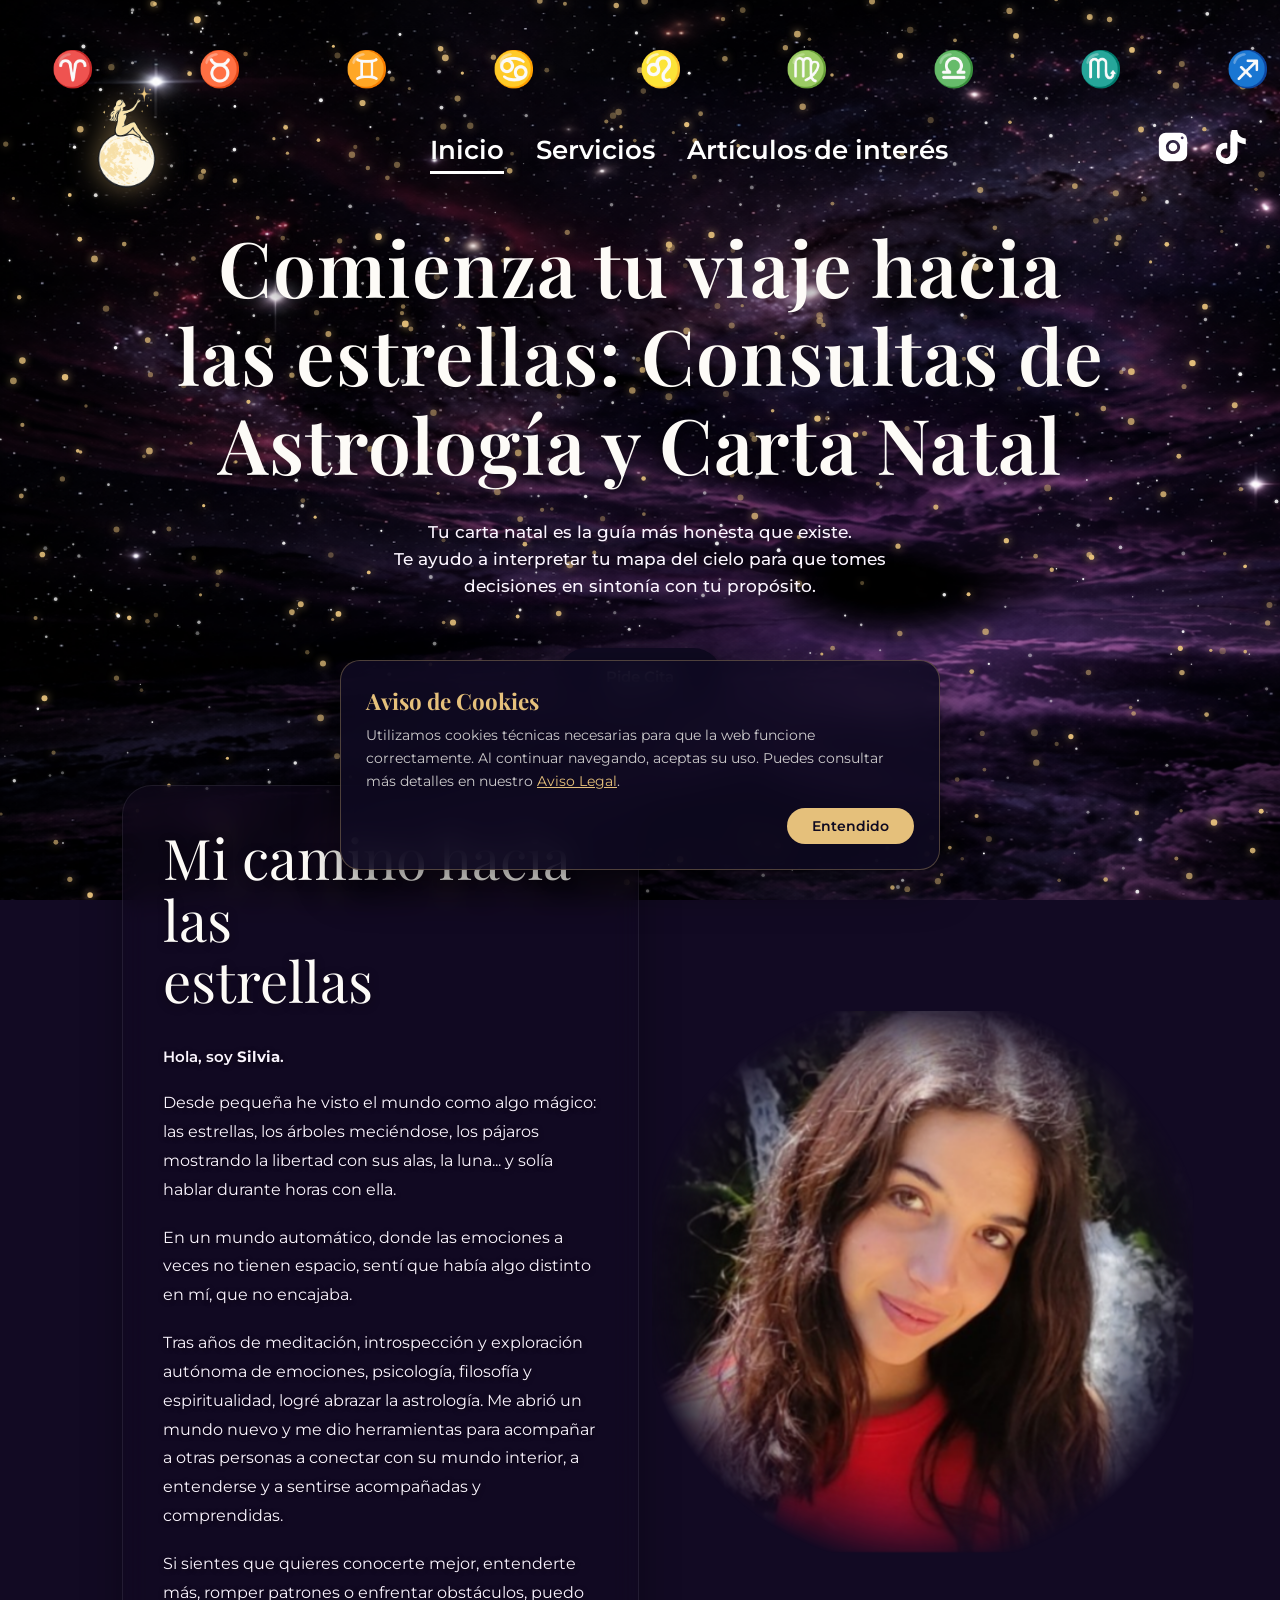
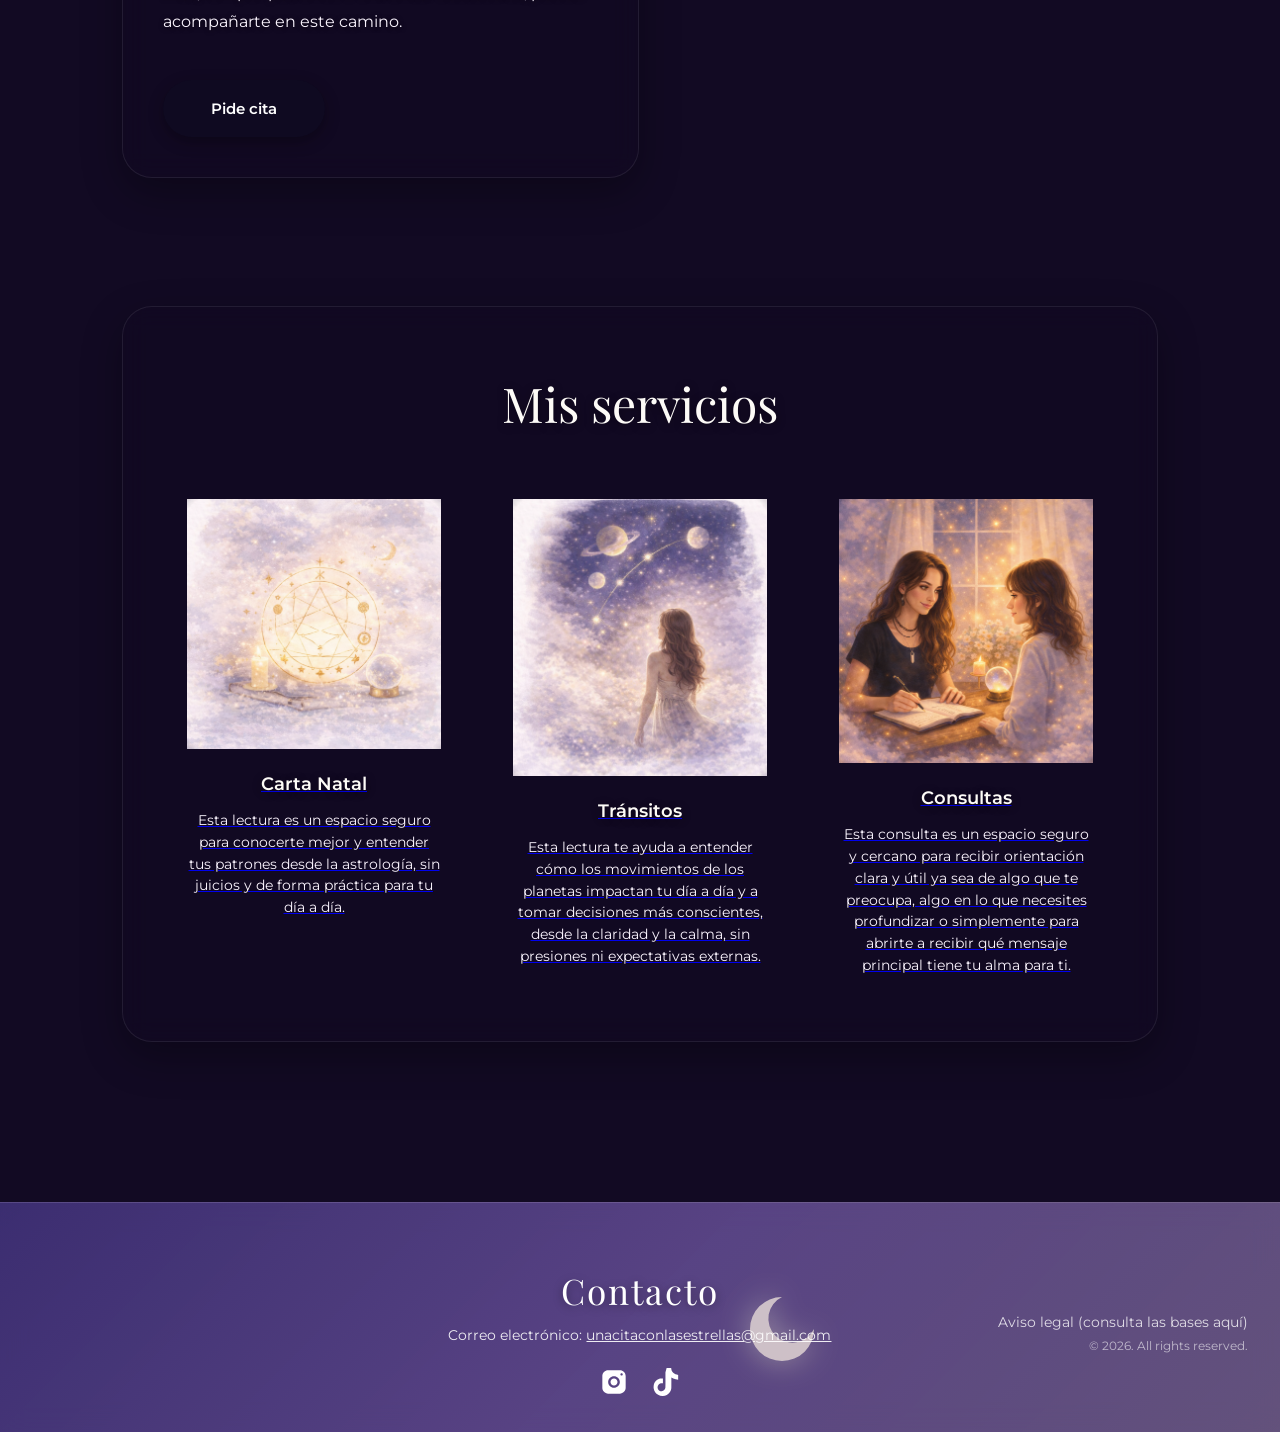
==== commit c4575621: "Optimización SEO: Palabras clave (Carta Natal, Cursos, etc.)" ====
--- a/index.html
+++ b/index.html
@@ -4,13 +4,13 @@
 <head>
     <meta charset="UTF-8">
     <meta name="viewport" content="width=device-width, initial-scale=1.0">
-    <title>Astrología | Las Estrellas te Guían</title>
-    <meta name="description" content="Descubre tu propósito a través de los astros. Consultas de carta natal, tránsitos y formación en astrología con Silvia.">
+    <title>Astrología Evolutiva y Carta Natal | Las Estrellas te Guían</title>
+    <meta name="description" content="¿Buscas entender tu propósito? Especialista en Astrología Evolutiva. Sesiones de autoconocimiento, lectura de carta natal y guía espiritual.">
     
     <!-- Open Graph / Social Media -->
     <meta property="og:type" content="website">
-    <meta property="og:title" content="Las Estrellas te Guían | Astrología Evolutiva">
-    <meta property="og:description" content="Acompañamiento terapéutico y evolutivo a través del lenguaje de las estrellas.">
+    <meta property="og:title" content="Astrología Evolutiva y Carta Natal | Las Estrellas te Guían">
+    <meta property="og:description" content="Lectura de carta natal y acompañamiento terapéutico a través del lenguaje de las estrellas.">
     <meta property="og:url" content="https://unacitaconlasestrellas.com/">
 
     <link rel="icon" type="image/png" href="logo_silvia.png?v=2">
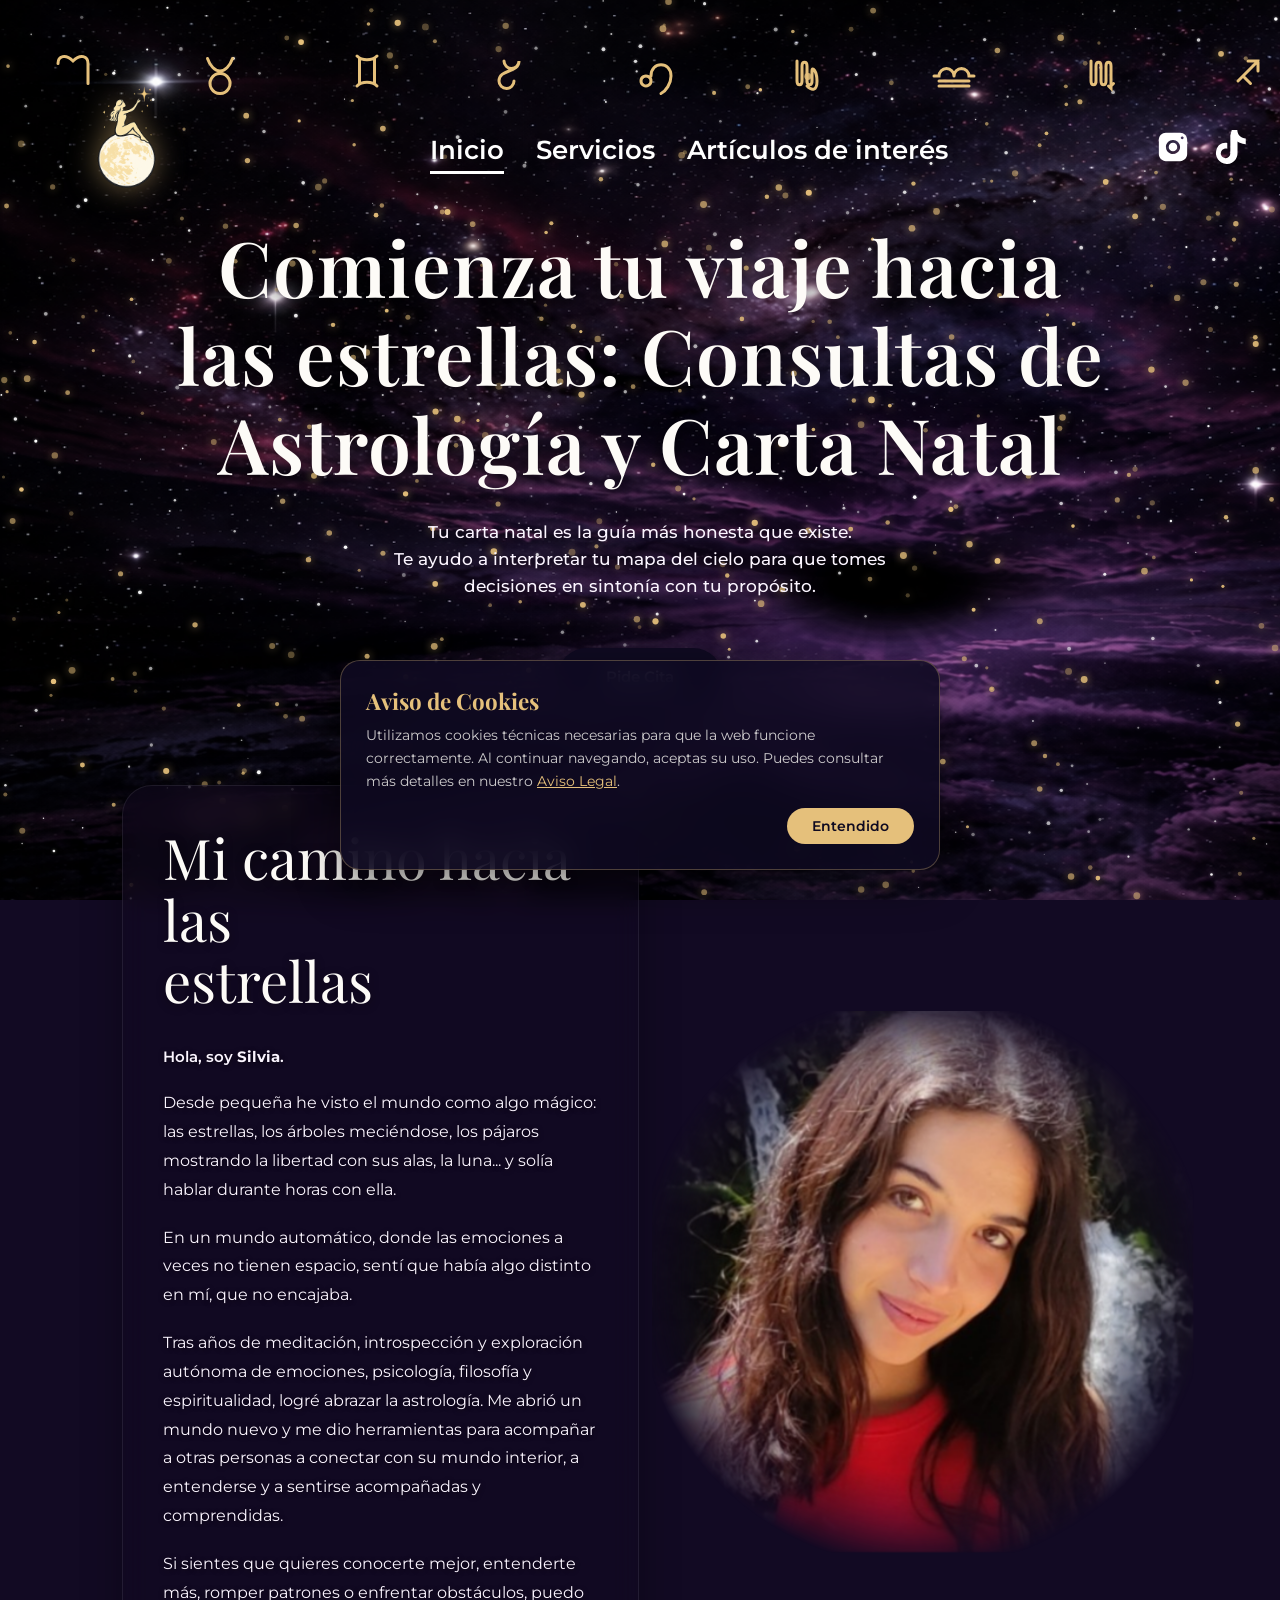
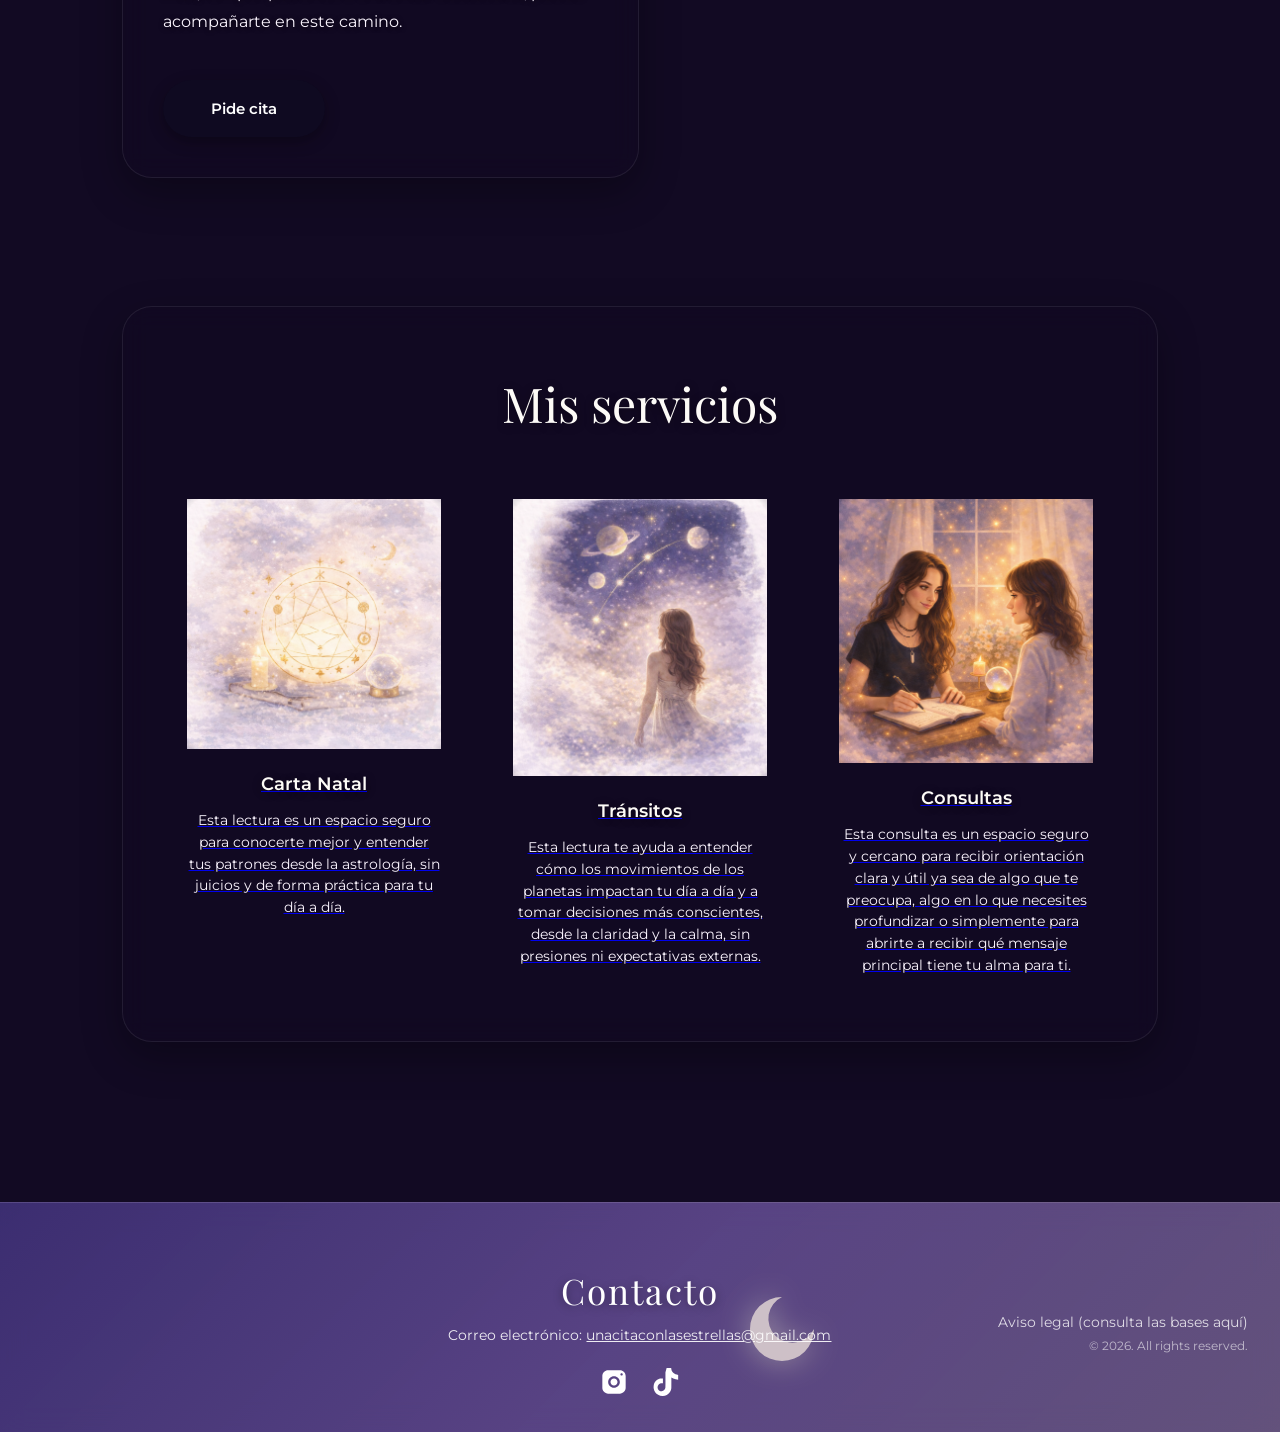
==== commit 090acf92: "Corrección definitiva: Símbolos vectoriales en todas las páginas para evitar emojis en móvil" ====
--- a/index.html
+++ b/index.html
@@ -940,31 +940,43 @@
                 d="M12.525.02c1.31-.02 2.61-.01 3.91-.02.08 1.53.63 3.09 1.75 4.17 1.12 1.11 2.7 1.62 4.24 1.79v4.03c-1.44-.05-2.89-.35-4.2-.97-.57-.26-1.1-.59-1.62-.93-.01 2.92.01 5.84-.02 8.75-.08 1.4-.54 2.79-1.35 3.94-1.31 1.92-3.58 3.17-5.91 3.21-1.43.08-2.86-.31-4.08-1.03-2.02-1.12-3.44-3.17-3.79-5.46-.22-1.46-.05-2.96.48-4.33.68-1.74 2.04-3.17 3.82-3.81 1.15-.4 2.4-.49 3.61-.26v4.06c-1.36-.26-2.86.13-3.76 1.19-.88.94-1.07 2.42-.51 3.56.54 1.25 1.91 2.06 3.25 1.99 1.66-.08 3.03-1.43 3.14-3.08.1-4.36.03-8.73.05-13.1z" />
         </symbol>
 
-        <!-- ZODIAC GLYPHS: Tipografía exacta como tu imagen de referencia -->
-        <symbol id="icon-aries" viewBox="0 0 100 100"><text x="50" y="70" font-size="70"
-                font-family="'Segoe UI Symbol', Arial, sans-serif" fill="#E5C07B" text-anchor="middle">♈</text></symbol>
-        <symbol id="icon-taurus" viewBox="0 0 100 100"><text x="50" y="70" font-size="70"
-                font-family="'Segoe UI Symbol', Arial, sans-serif" fill="#E5C07B" text-anchor="middle">♉</text></symbol>
-        <symbol id="icon-gemini" viewBox="0 0 100 100"><text x="50" y="70" font-size="70"
-                font-family="'Segoe UI Symbol', Arial, sans-serif" fill="#E5C07B" text-anchor="middle">♊</text></symbol>
-        <symbol id="icon-cancer" viewBox="0 0 100 100"><text x="50" y="70" font-size="70"
-                font-family="'Segoe UI Symbol', Arial, sans-serif" fill="#E5C07B" text-anchor="middle">♋</text></symbol>
-        <symbol id="icon-leo" viewBox="0 0 100 100"><text x="50" y="70" font-size="70"
-                font-family="'Segoe UI Symbol', Arial, sans-serif" fill="#E5C07B" text-anchor="middle">♌</text></symbol>
-        <symbol id="icon-virgo" viewBox="0 0 100 100"><text x="50" y="70" font-size="70"
-                font-family="'Segoe UI Symbol', Arial, sans-serif" fill="#E5C07B" text-anchor="middle">♍</text></symbol>
-        <symbol id="icon-libra" viewBox="0 0 100 100"><text x="50" y="70" font-size="70"
-                font-family="'Segoe UI Symbol', Arial, sans-serif" fill="#E5C07B" text-anchor="middle">♎</text></symbol>
-        <symbol id="icon-scorpio" viewBox="0 0 100 100"><text x="50" y="70" font-size="70"
-                font-family="'Segoe UI Symbol', Arial, sans-serif" fill="#E5C07B" text-anchor="middle">♏</text></symbol>
-        <symbol id="icon-sagittarius" viewBox="0 0 100 100"><text x="50" y="70" font-size="70"
-                font-family="'Segoe UI Symbol', Arial, sans-serif" fill="#E5C07B" text-anchor="middle">♐</text></symbol>
-        <symbol id="icon-capricorn" viewBox="0 0 100 100"><text x="50" y="70" font-size="70"
-                font-family="'Segoe UI Symbol', Arial, sans-serif" fill="#E5C07B" text-anchor="middle">♑</text></symbol>
-        <symbol id="icon-aquarius" viewBox="0 0 100 100"><text x="50" y="70" font-size="70"
-                font-family="'Segoe UI Symbol', Arial, sans-serif" fill="#E5C07B" text-anchor="middle">♒</text></symbol>
-        <symbol id="icon-pisces" viewBox="0 0 100 100"><text x="50" y="70" font-size="70"
-                font-family="'Segoe UI Symbol', Arial, sans-serif" fill="#E5C07B" text-anchor="middle">♓</text></symbol>
+        <!-- ZODIAC GLYPHS: Versiones vectoriales para evitar emojis de móvil -->
+        <symbol id="icon-aries" viewBox="0 0 100 100">
+            <path d="M20,35 c0,-15 15,-20 30,-5 c15,-15 30,-10 30,5 v40" fill="none" stroke="#E5C07B" stroke-width="6" stroke-linecap="round"/>
+        </symbol>
+        <symbol id="icon-taurus" viewBox="0 0 100 100">
+            <path d="M50,55 a20,20 0 1,0 0.1,0 M25,25 c5,15 15,25 25,25 s20,-10 25,-25" fill="none" stroke="#E5C07B" stroke-width="6" stroke-linecap="round"/>
+        </symbol>
+        <symbol id="icon-gemini" viewBox="0 0 100 100">
+            <path d="M35,25 v50 M65,25 v50 M30,20 c10,10 30,10 40,0 M30,80 c10,-10 30,-10 40,0" fill="none" stroke="#E5C07B" stroke-width="6" stroke-linecap="round"/>
+        </symbol>
+        <symbol id="icon-cancer" viewBox="0 0 100 100">
+            <path d="M30,30 a15,15 0 1,0 30,0 c0,25 -40,15 -40,40 a15,15 0 1,0 30,0" fill="none" stroke="#E5C07B" stroke-width="6" stroke-linecap="round"/>
+        </symbol>
+        <symbol id="icon-leo" viewBox="0 0 100 100">
+            <path d="M30,70 a10,10 0 1,1 0,-0.1 M30,60 c0,-30 40,-30 40,0 c0,15 -10,30 -20,35" fill="none" stroke="#E5C07B" stroke-width="6" stroke-linecap="round"/>
+        </symbol>
+        <symbol id="icon-virgo" viewBox="0 0 100 100">
+            <path d="M30,30 v40 c0,10 10,10 10,0 v-30 c0,-10 10,-10 10,0 v30 c0,10 10,10 10,0 v-20 c0,-10 10,0 10,20 s-10,20 -20,10" fill="none" stroke="#E5C07B" stroke-width="6" stroke-linecap="round"/>
+        </symbol>
+        <symbol id="icon-libra" viewBox="0 0 100 100">
+            <path d="M20,70 h60 M20,80 h60 M50,60 a15,15 0 1,0 -30,0 h-10 M50,60 a15,15 0 1,1 30,0 h10" fill="none" stroke="#E5C07B" stroke-width="6" stroke-linecap="round"/>
+        </symbol>
+        <symbol id="icon-scorpio" viewBox="0 0 100 100">
+            <path d="M30,30 v40 c0,10 10,10 10,0 v-30 c0,-10 10,-10 10,0 v30 c0,10 10,10 10,0 v-30 c0,-10 10,-10 10,0 v45 l-5,-5 m5,0 l5,-5" fill="none" stroke="#E5C07B" stroke-width="6" stroke-linecap="round"/>
+        </symbol>
+        <symbol id="icon-sagittarius" viewBox="0 0 100 100">
+            <path d="M30,70 l40,-40 m-20,0 h20 v20 m-30,10 l15,15" fill="none" stroke="#E5C07B" stroke-width="6" stroke-linecap="round"/>
+        </symbol>
+        <symbol id="icon-capricorn" viewBox="0 0 100 100">
+            <path d="M30,30 l15,30 c5,10 15,10 20,0 v-20 c0,-10 15,-10 15,5 s-15,30 -25,20" fill="none" stroke="#E5C07B" stroke-width="6" stroke-linecap="round"/>
+        </symbol>
+        <symbol id="icon-aquarius" viewBox="0 0 100 100">
+            <path d="M20,40 l10,-10 l10,10 l10,-10 l10,10 l10,-10 l10,10 M20,60 l10,-10 l10,10 l10,-10 l10,10 l10,-10 l10,10" fill="none" stroke="#E5C07B" stroke-width="6" stroke-linecap="round"/>
+        </symbol>
+        <symbol id="icon-pisces" viewBox="0 0 100 100">
+            <path d="M30,25 c10,15 10,35 0,50 M70,25 c-10,15 -10,35 0,50 M25,50 h50" fill="none" stroke="#E5C07B" stroke-width="6" stroke-linecap="round"/>
+        </symbol>
     </svg>
 
     <canvas id="interactive-layer"></canvas>
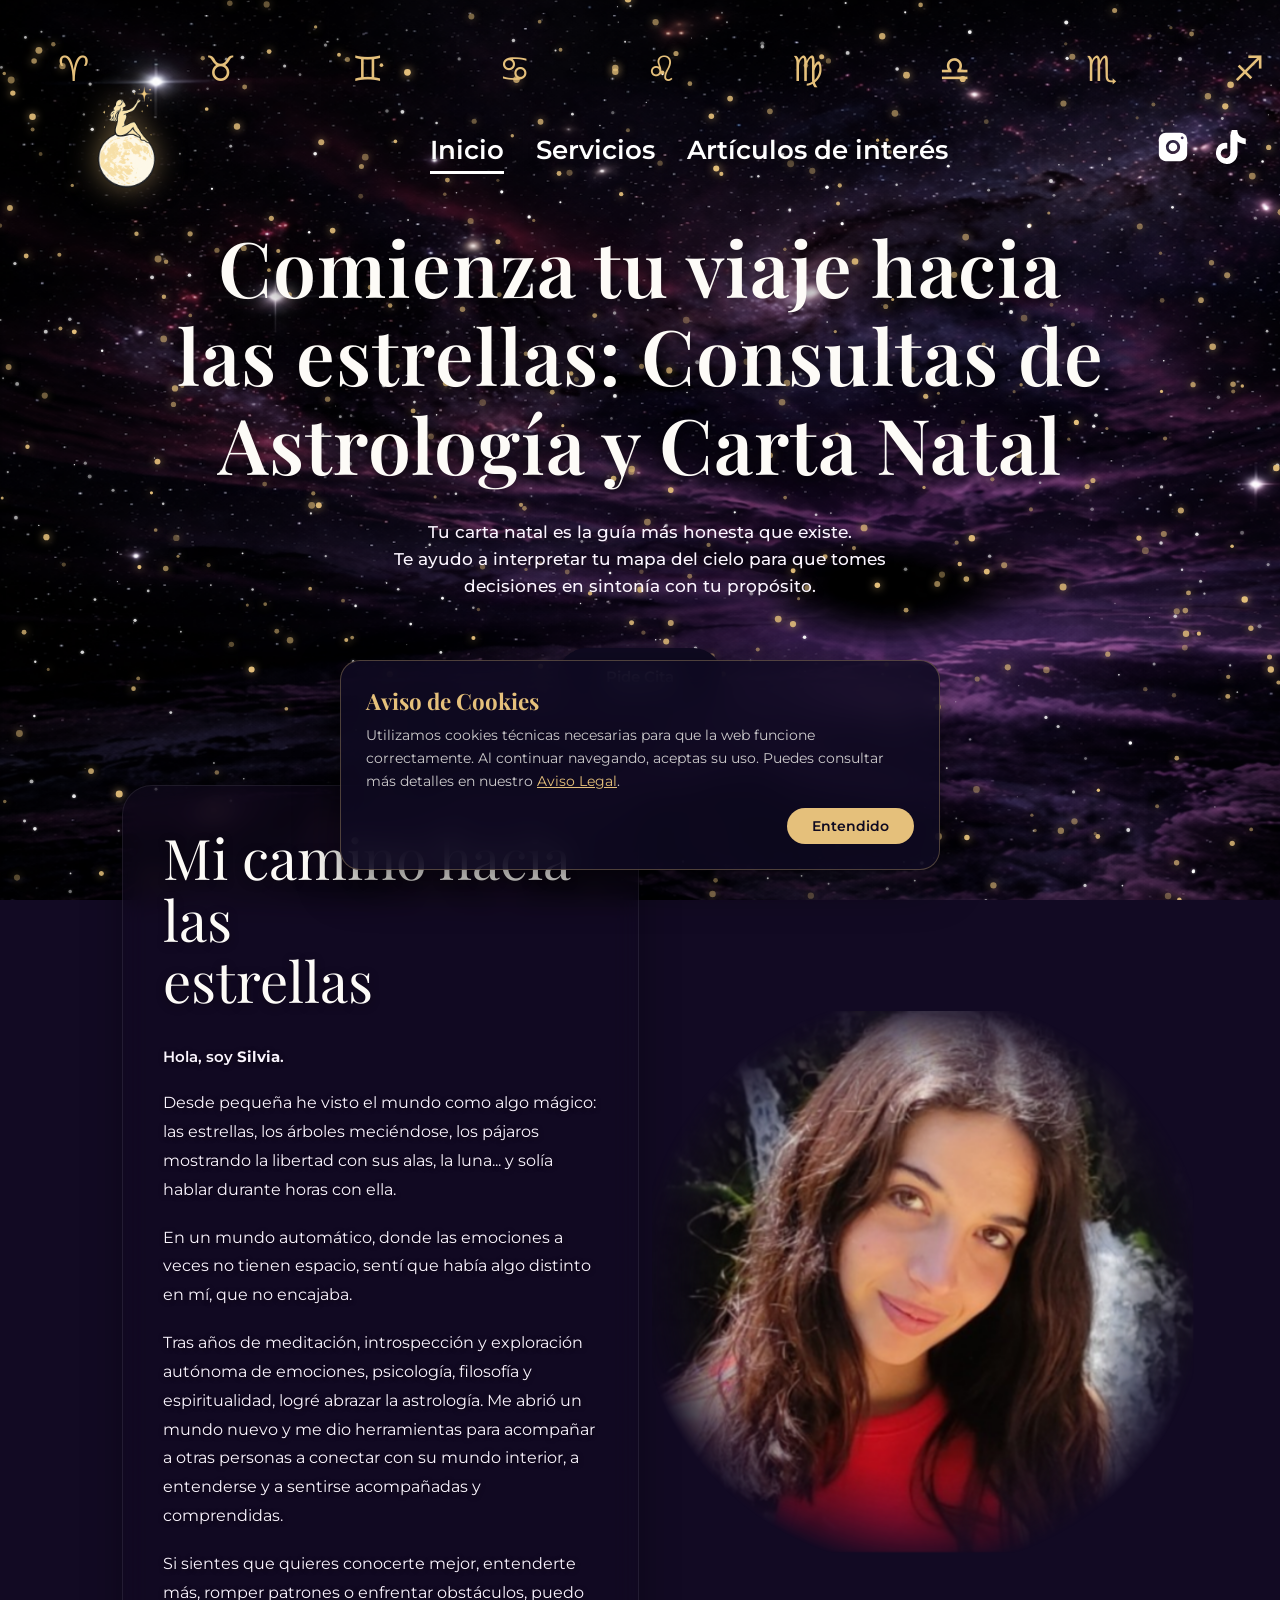
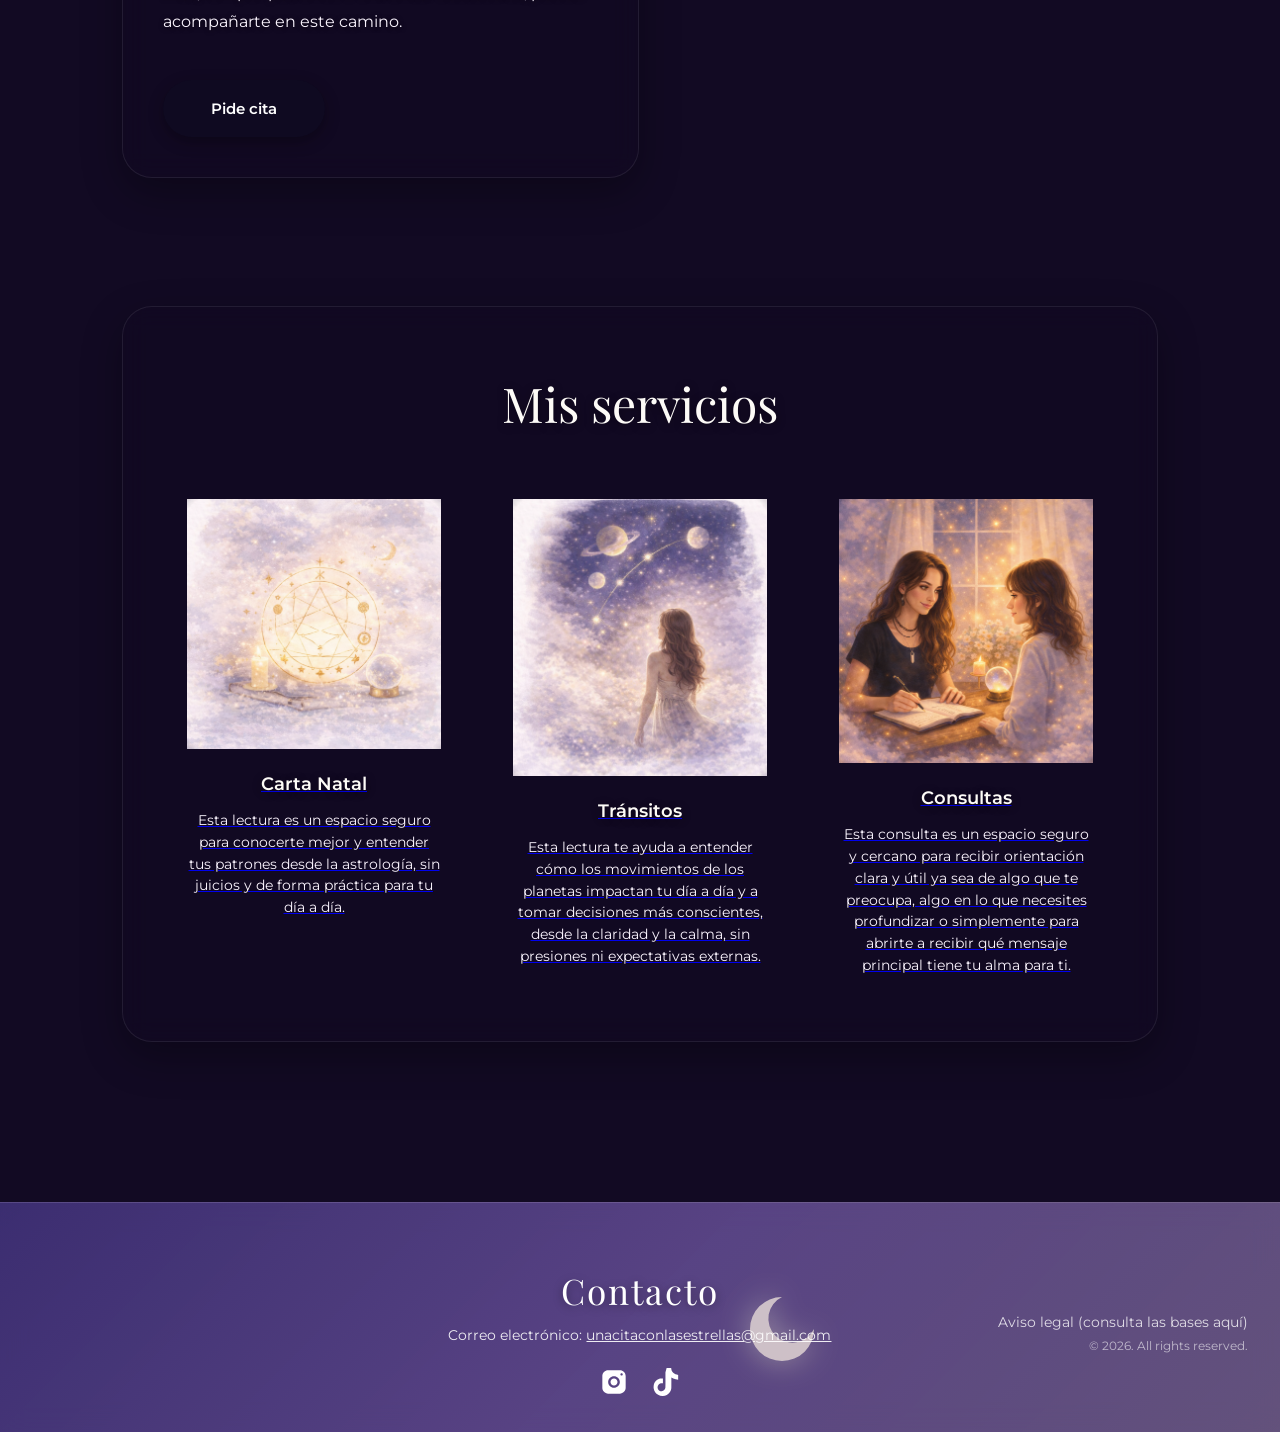
==== commit 4651ce92: "Restauración de símbolos originales con Variation Selector para evitar emojis en móvil" ====
--- a/index.html
+++ b/index.html
@@ -940,43 +940,31 @@
                 d="M12.525.02c1.31-.02 2.61-.01 3.91-.02.08 1.53.63 3.09 1.75 4.17 1.12 1.11 2.7 1.62 4.24 1.79v4.03c-1.44-.05-2.89-.35-4.2-.97-.57-.26-1.1-.59-1.62-.93-.01 2.92.01 5.84-.02 8.75-.08 1.4-.54 2.79-1.35 3.94-1.31 1.92-3.58 3.17-5.91 3.21-1.43.08-2.86-.31-4.08-1.03-2.02-1.12-3.44-3.17-3.79-5.46-.22-1.46-.05-2.96.48-4.33.68-1.74 2.04-3.17 3.82-3.81 1.15-.4 2.4-.49 3.61-.26v4.06c-1.36-.26-2.86.13-3.76 1.19-.88.94-1.07 2.42-.51 3.56.54 1.25 1.91 2.06 3.25 1.99 1.66-.08 3.03-1.43 3.14-3.08.1-4.36.03-8.73.05-13.1z" />
         </symbol>
 
-        <!-- ZODIAC GLYPHS: Versiones vectoriales para evitar emojis de móvil -->
-        <symbol id="icon-aries" viewBox="0 0 100 100">
-            <path d="M20,35 c0,-15 15,-20 30,-5 c15,-15 30,-10 30,5 v40" fill="none" stroke="#E5C07B" stroke-width="6" stroke-linecap="round"/>
-        </symbol>
-        <symbol id="icon-taurus" viewBox="0 0 100 100">
-            <path d="M50,55 a20,20 0 1,0 0.1,0 M25,25 c5,15 15,25 25,25 s20,-10 25,-25" fill="none" stroke="#E5C07B" stroke-width="6" stroke-linecap="round"/>
-        </symbol>
-        <symbol id="icon-gemini" viewBox="0 0 100 100">
-            <path d="M35,25 v50 M65,25 v50 M30,20 c10,10 30,10 40,0 M30,80 c10,-10 30,-10 40,0" fill="none" stroke="#E5C07B" stroke-width="6" stroke-linecap="round"/>
-        </symbol>
-        <symbol id="icon-cancer" viewBox="0 0 100 100">
-            <path d="M30,30 a15,15 0 1,0 30,0 c0,25 -40,15 -40,40 a15,15 0 1,0 30,0" fill="none" stroke="#E5C07B" stroke-width="6" stroke-linecap="round"/>
-        </symbol>
-        <symbol id="icon-leo" viewBox="0 0 100 100">
-            <path d="M30,70 a10,10 0 1,1 0,-0.1 M30,60 c0,-30 40,-30 40,0 c0,15 -10,30 -20,35" fill="none" stroke="#E5C07B" stroke-width="6" stroke-linecap="round"/>
-        </symbol>
-        <symbol id="icon-virgo" viewBox="0 0 100 100">
-            <path d="M30,30 v40 c0,10 10,10 10,0 v-30 c0,-10 10,-10 10,0 v30 c0,10 10,10 10,0 v-20 c0,-10 10,0 10,20 s-10,20 -20,10" fill="none" stroke="#E5C07B" stroke-width="6" stroke-linecap="round"/>
-        </symbol>
-        <symbol id="icon-libra" viewBox="0 0 100 100">
-            <path d="M20,70 h60 M20,80 h60 M50,60 a15,15 0 1,0 -30,0 h-10 M50,60 a15,15 0 1,1 30,0 h10" fill="none" stroke="#E5C07B" stroke-width="6" stroke-linecap="round"/>
-        </symbol>
-        <symbol id="icon-scorpio" viewBox="0 0 100 100">
-            <path d="M30,30 v40 c0,10 10,10 10,0 v-30 c0,-10 10,-10 10,0 v30 c0,10 10,10 10,0 v-30 c0,-10 10,-10 10,0 v45 l-5,-5 m5,0 l5,-5" fill="none" stroke="#E5C07B" stroke-width="6" stroke-linecap="round"/>
-        </symbol>
-        <symbol id="icon-sagittarius" viewBox="0 0 100 100">
-            <path d="M30,70 l40,-40 m-20,0 h20 v20 m-30,10 l15,15" fill="none" stroke="#E5C07B" stroke-width="6" stroke-linecap="round"/>
-        </symbol>
-        <symbol id="icon-capricorn" viewBox="0 0 100 100">
-            <path d="M30,30 l15,30 c5,10 15,10 20,0 v-20 c0,-10 15,-10 15,5 s-15,30 -25,20" fill="none" stroke="#E5C07B" stroke-width="6" stroke-linecap="round"/>
-        </symbol>
-        <symbol id="icon-aquarius" viewBox="0 0 100 100">
-            <path d="M20,40 l10,-10 l10,10 l10,-10 l10,10 l10,-10 l10,10 M20,60 l10,-10 l10,10 l10,-10 l10,10 l10,-10 l10,10" fill="none" stroke="#E5C07B" stroke-width="6" stroke-linecap="round"/>
-        </symbol>
-        <symbol id="icon-pisces" viewBox="0 0 100 100">
-            <path d="M30,25 c10,15 10,35 0,50 M70,25 c-10,15 -10,35 0,50 M25,50 h50" fill="none" stroke="#E5C07B" stroke-width="6" stroke-linecap="round"/>
-        </symbol>
+        <!-- ZODIAC GLYPHS: Restaurados a texto con selector de variante para evitar emojis -->
+        <symbol id="icon-aries" viewBox="0 0 100 100"><text x="50" y="70" font-size="70"
+                font-family="'Segoe UI Symbol', Arial, sans-serif" fill="#E5C07B" text-anchor="middle">♈&#xFE0E;</text></symbol>
+        <symbol id="icon-taurus" viewBox="0 0 100 100"><text x="50" y="70" font-size="70"
+                font-family="'Segoe UI Symbol', Arial, sans-serif" fill="#E5C07B" text-anchor="middle">♉&#xFE0E;</text></symbol>
+        <symbol id="icon-gemini" viewBox="0 0 100 100"><text x="50" y="70" font-size="70"
+                font-family="'Segoe UI Symbol', Arial, sans-serif" fill="#E5C07B" text-anchor="middle">♊&#xFE0E;</text></symbol>
+        <symbol id="icon-cancer" viewBox="0 0 100 100"><text x="50" y="70" font-size="70"
+                font-family="'Segoe UI Symbol', Arial, sans-serif" fill="#E5C07B" text-anchor="middle">♋&#xFE0E;</text></symbol>
+        <symbol id="icon-leo" viewBox="0 0 100 100"><text x="50" y="70" font-size="70"
+                font-family="'Segoe UI Symbol', Arial, sans-serif" fill="#E5C07B" text-anchor="middle">♌&#xFE0E;</text></symbol>
+        <symbol id="icon-virgo" viewBox="0 0 100 100"><text x="50" y="70" font-size="70"
+                font-family="'Segoe UI Symbol', Arial, sans-serif" fill="#E5C07B" text-anchor="middle">♍&#xFE0E;</text></symbol>
+        <symbol id="icon-libra" viewBox="0 0 100 100"><text x="50" y="70" font-size="70"
+                font-family="'Segoe UI Symbol', Arial, sans-serif" fill="#E5C07B" text-anchor="middle">♎&#xFE0E;</text></symbol>
+        <symbol id="icon-scorpio" viewBox="0 0 100 100"><text x="50" y="70" font-size="70"
+                font-family="'Segoe UI Symbol', Arial, sans-serif" fill="#E5C07B" text-anchor="middle">♏&#xFE0E;</text></symbol>
+        <symbol id="icon-sagittarius" viewBox="0 0 100 100"><text x="50" y="70" font-size="70"
+                font-family="'Segoe UI Symbol', Arial, sans-serif" fill="#E5C07B" text-anchor="middle">♐&#xFE0E;</text></symbol>
+        <symbol id="icon-capricorn" viewBox="0 0 100 100"><text x="50" y="70" font-size="70"
+                font-family="'Segoe UI Symbol', Arial, sans-serif" fill="#E5C07B" text-anchor="middle">♑&#xFE0E;</text></symbol>
+        <symbol id="icon-aquarius" viewBox="0 0 100 100"><text x="50" y="70" font-size="70"
+                font-family="'Segoe UI Symbol', Arial, sans-serif" fill="#E5C07B" text-anchor="middle">♒&#xFE0E;</text></symbol>
+        <symbol id="icon-pisces" viewBox="0 0 100 100"><text x="50" y="70" font-size="70"
+                font-family="'Segoe UI Symbol', Arial, sans-serif" fill="#E5C07B" text-anchor="middle">♓&#xFE0E;</text></symbol>
     </svg>
 
     <canvas id="interactive-layer"></canvas>
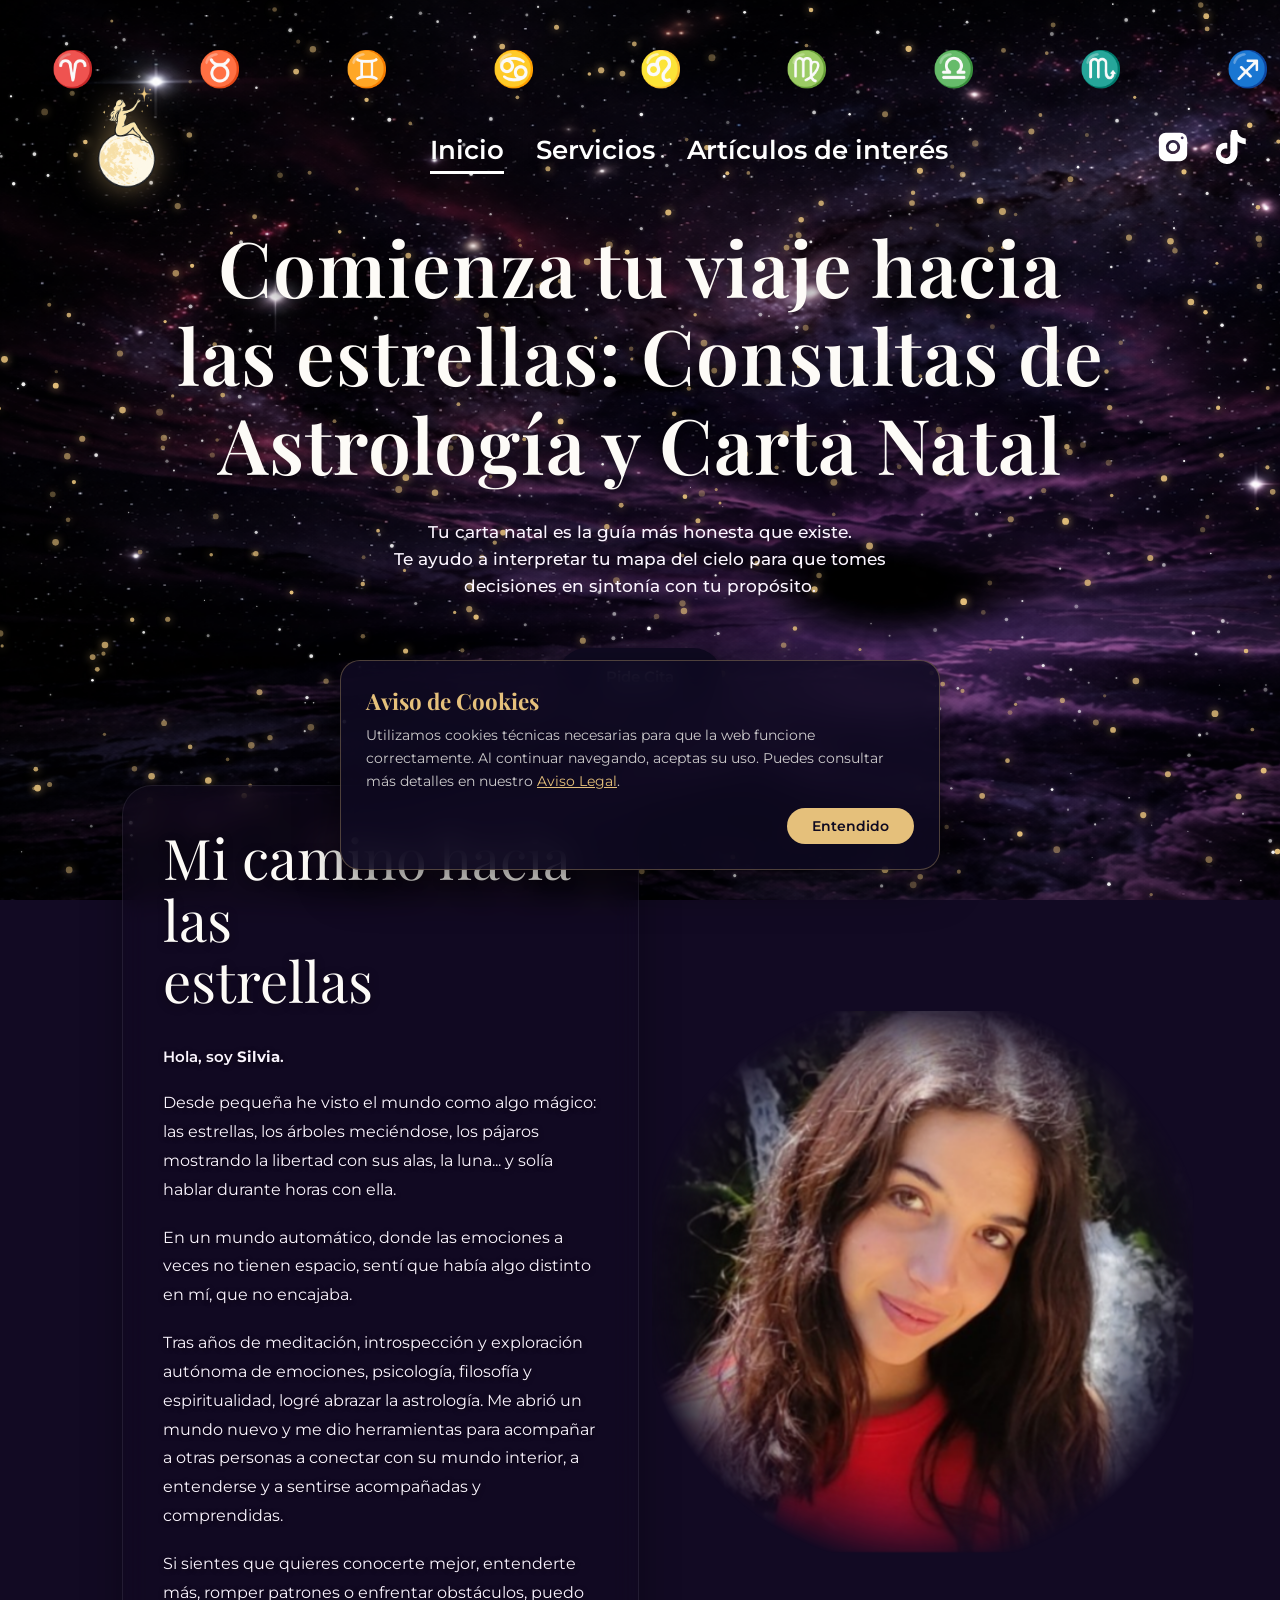
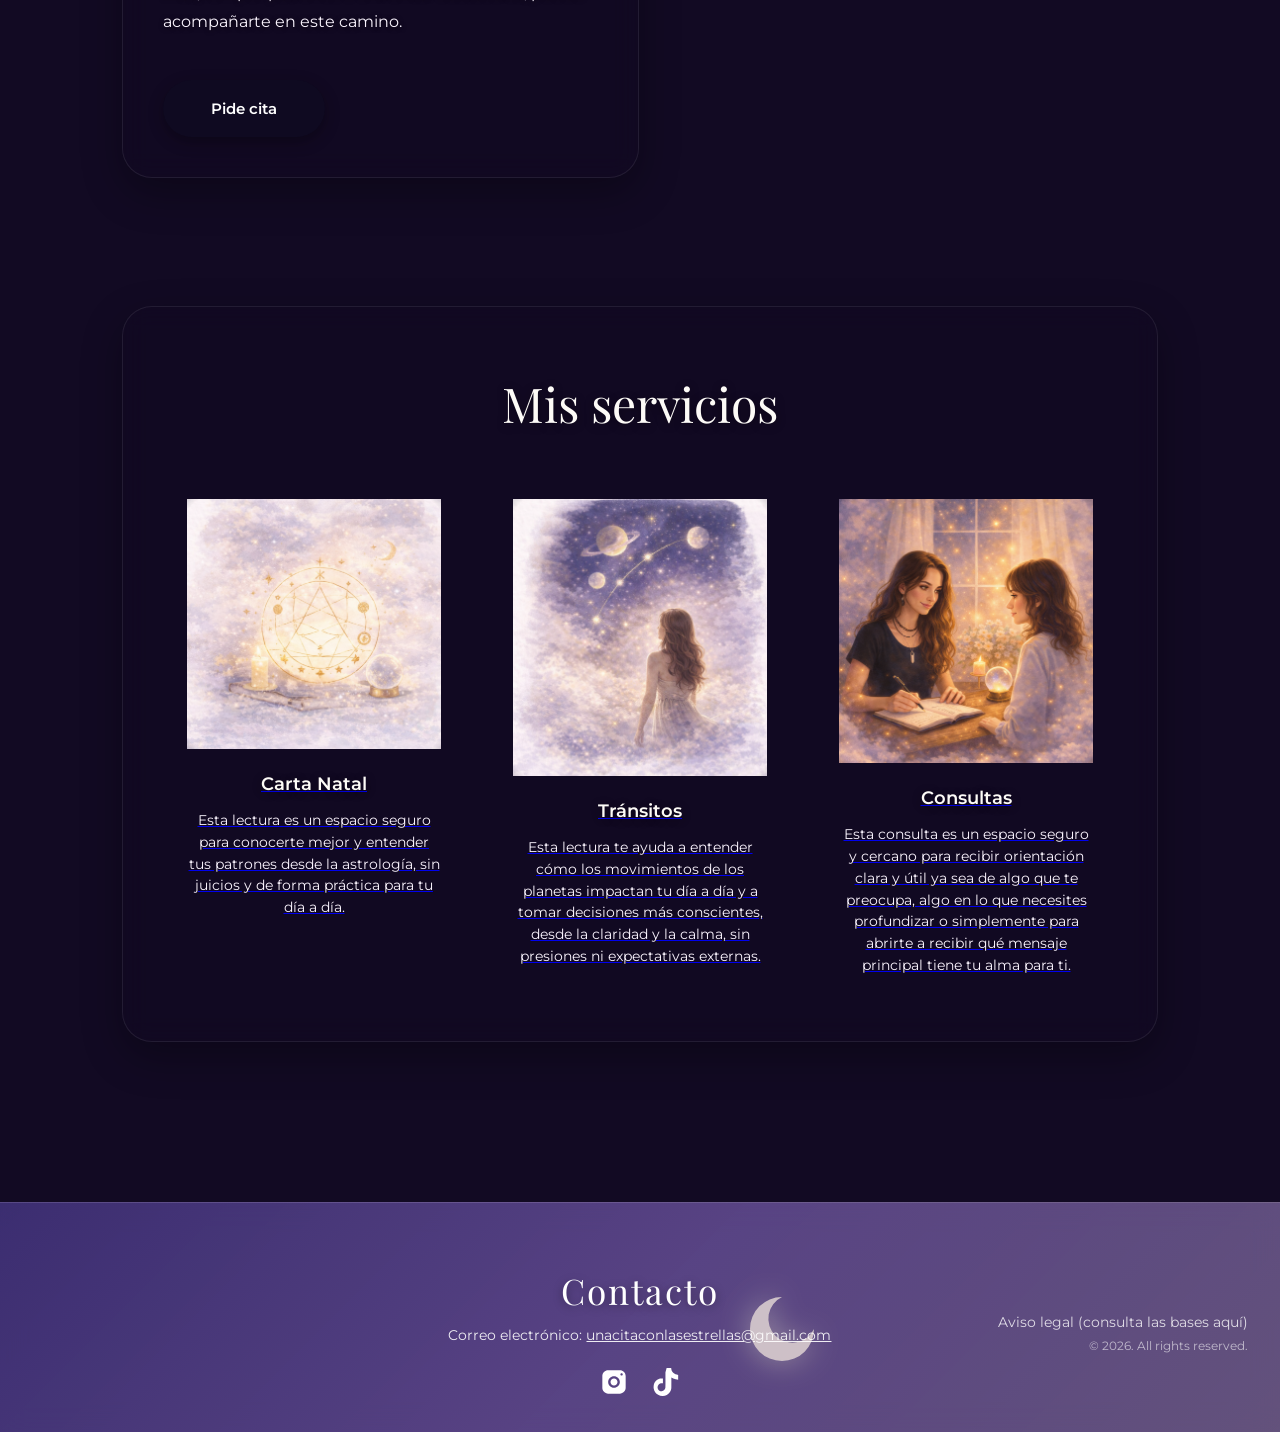
==== commit 78fbb17e: "Solución definitiva emojis: Integración Noto Sans Symbols 2" ====
--- a/index.html
+++ b/index.html
@@ -18,7 +18,7 @@
     <link rel="preconnect" href="https://fonts.googleapis.com">
     <link rel="preconnect" href="https://fonts.gstatic.com" crossorigin>
     <link
-        href="https://fonts.googleapis.com/css2?family=Playfair+Display:wght@400;600&family=Montserrat:wght@400;600&display=swap"
+        href="https://fonts.googleapis.com/css2?family=Playfair+Display:wght@400;600&family=Montserrat:wght@400;600&family=Noto+Sans+Symbols+2&display=swap"
         rel="stylesheet">
     
     <script>
@@ -940,31 +940,31 @@
                 d="M12.525.02c1.31-.02 2.61-.01 3.91-.02.08 1.53.63 3.09 1.75 4.17 1.12 1.11 2.7 1.62 4.24 1.79v4.03c-1.44-.05-2.89-.35-4.2-.97-.57-.26-1.1-.59-1.62-.93-.01 2.92.01 5.84-.02 8.75-.08 1.4-.54 2.79-1.35 3.94-1.31 1.92-3.58 3.17-5.91 3.21-1.43.08-2.86-.31-4.08-1.03-2.02-1.12-3.44-3.17-3.79-5.46-.22-1.46-.05-2.96.48-4.33.68-1.74 2.04-3.17 3.82-3.81 1.15-.4 2.4-.49 3.61-.26v4.06c-1.36-.26-2.86.13-3.76 1.19-.88.94-1.07 2.42-.51 3.56.54 1.25 1.91 2.06 3.25 1.99 1.66-.08 3.03-1.43 3.14-3.08.1-4.36.03-8.73.05-13.1z" />
         </symbol>
 
-        <!-- ZODIAC GLYPHS: Restaurados a texto con selector de variante para evitar emojis -->
+        <!-- ZODIAC GLYPHS: Usando Noto Sans Symbols 2 para consistencia total en móvil -->
         <symbol id="icon-aries" viewBox="0 0 100 100"><text x="50" y="70" font-size="70"
-                font-family="'Segoe UI Symbol', Arial, sans-serif" fill="#E5C07B" text-anchor="middle">♈&#xFE0E;</text></symbol>
+                font-family="'Noto Sans Symbols 2', sans-serif" fill="#E5C07B" text-anchor="middle">♈</text></symbol>
         <symbol id="icon-taurus" viewBox="0 0 100 100"><text x="50" y="70" font-size="70"
-                font-family="'Segoe UI Symbol', Arial, sans-serif" fill="#E5C07B" text-anchor="middle">♉&#xFE0E;</text></symbol>
+                font-family="'Noto Sans Symbols 2', sans-serif" fill="#E5C07B" text-anchor="middle">♉</text></symbol>
         <symbol id="icon-gemini" viewBox="0 0 100 100"><text x="50" y="70" font-size="70"
-                font-family="'Segoe UI Symbol', Arial, sans-serif" fill="#E5C07B" text-anchor="middle">♊&#xFE0E;</text></symbol>
+                font-family="'Noto Sans Symbols 2', sans-serif" fill="#E5C07B" text-anchor="middle">♊</text></symbol>
         <symbol id="icon-cancer" viewBox="0 0 100 100"><text x="50" y="70" font-size="70"
-                font-family="'Segoe UI Symbol', Arial, sans-serif" fill="#E5C07B" text-anchor="middle">♋&#xFE0E;</text></symbol>
+                font-family="'Noto Sans Symbols 2', sans-serif" fill="#E5C07B" text-anchor="middle">♋</text></symbol>
         <symbol id="icon-leo" viewBox="0 0 100 100"><text x="50" y="70" font-size="70"
-                font-family="'Segoe UI Symbol', Arial, sans-serif" fill="#E5C07B" text-anchor="middle">♌&#xFE0E;</text></symbol>
+                font-family="'Noto Sans Symbols 2', sans-serif" fill="#E5C07B" text-anchor="middle">♌</text></symbol>
         <symbol id="icon-virgo" viewBox="0 0 100 100"><text x="50" y="70" font-size="70"
-                font-family="'Segoe UI Symbol', Arial, sans-serif" fill="#E5C07B" text-anchor="middle">♍&#xFE0E;</text></symbol>
+                font-family="'Noto Sans Symbols 2', sans-serif" fill="#E5C07B" text-anchor="middle">♍</text></symbol>
         <symbol id="icon-libra" viewBox="0 0 100 100"><text x="50" y="70" font-size="70"
-                font-family="'Segoe UI Symbol', Arial, sans-serif" fill="#E5C07B" text-anchor="middle">♎&#xFE0E;</text></symbol>
+                font-family="'Noto Sans Symbols 2', sans-serif" fill="#E5C07B" text-anchor="middle">♎</text></symbol>
         <symbol id="icon-scorpio" viewBox="0 0 100 100"><text x="50" y="70" font-size="70"
-                font-family="'Segoe UI Symbol', Arial, sans-serif" fill="#E5C07B" text-anchor="middle">♏&#xFE0E;</text></symbol>
+                font-family="'Noto Sans Symbols 2', sans-serif" fill="#E5C07B" text-anchor="middle">♏</text></symbol>
         <symbol id="icon-sagittarius" viewBox="0 0 100 100"><text x="50" y="70" font-size="70"
-                font-family="'Segoe UI Symbol', Arial, sans-serif" fill="#E5C07B" text-anchor="middle">♐&#xFE0E;</text></symbol>
+                font-family="'Noto Sans Symbols 2', sans-serif" fill="#E5C07B" text-anchor="middle">♐</text></symbol>
         <symbol id="icon-capricorn" viewBox="0 0 100 100"><text x="50" y="70" font-size="70"
-                font-family="'Segoe UI Symbol', Arial, sans-serif" fill="#E5C07B" text-anchor="middle">♑&#xFE0E;</text></symbol>
+                font-family="'Noto Sans Symbols 2', sans-serif" fill="#E5C07B" text-anchor="middle">♑</text></symbol>
         <symbol id="icon-aquarius" viewBox="0 0 100 100"><text x="50" y="70" font-size="70"
-                font-family="'Segoe UI Symbol', Arial, sans-serif" fill="#E5C07B" text-anchor="middle">♒&#xFE0E;</text></symbol>
+                font-family="'Noto Sans Symbols 2', sans-serif" fill="#E5C07B" text-anchor="middle">♒</text></symbol>
         <symbol id="icon-pisces" viewBox="0 0 100 100"><text x="50" y="70" font-size="70"
-                font-family="'Segoe UI Symbol', Arial, sans-serif" fill="#E5C07B" text-anchor="middle">♓&#xFE0E;</text></symbol>
+                font-family="'Noto Sans Symbols 2', sans-serif" fill="#E5C07B" text-anchor="middle">♓</text></symbol>
     </svg>
 
     <canvas id="interactive-layer"></canvas>
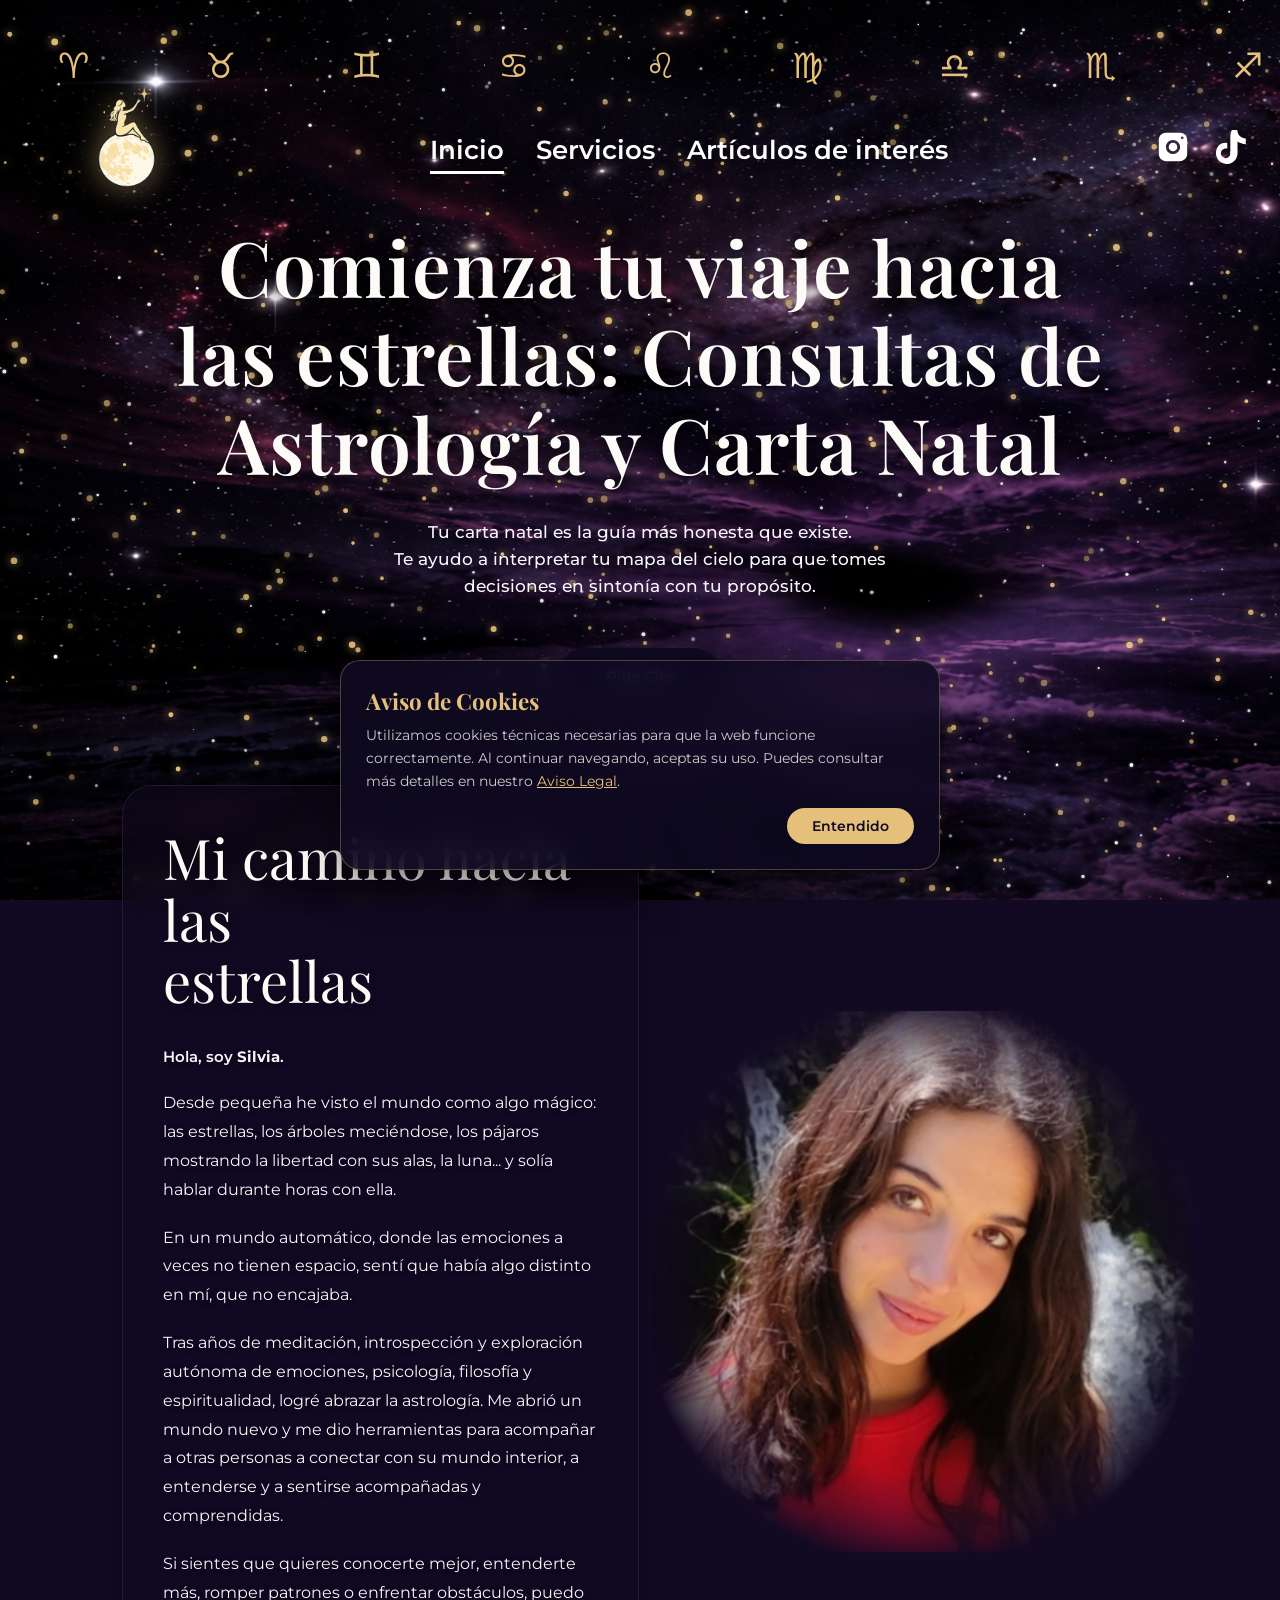
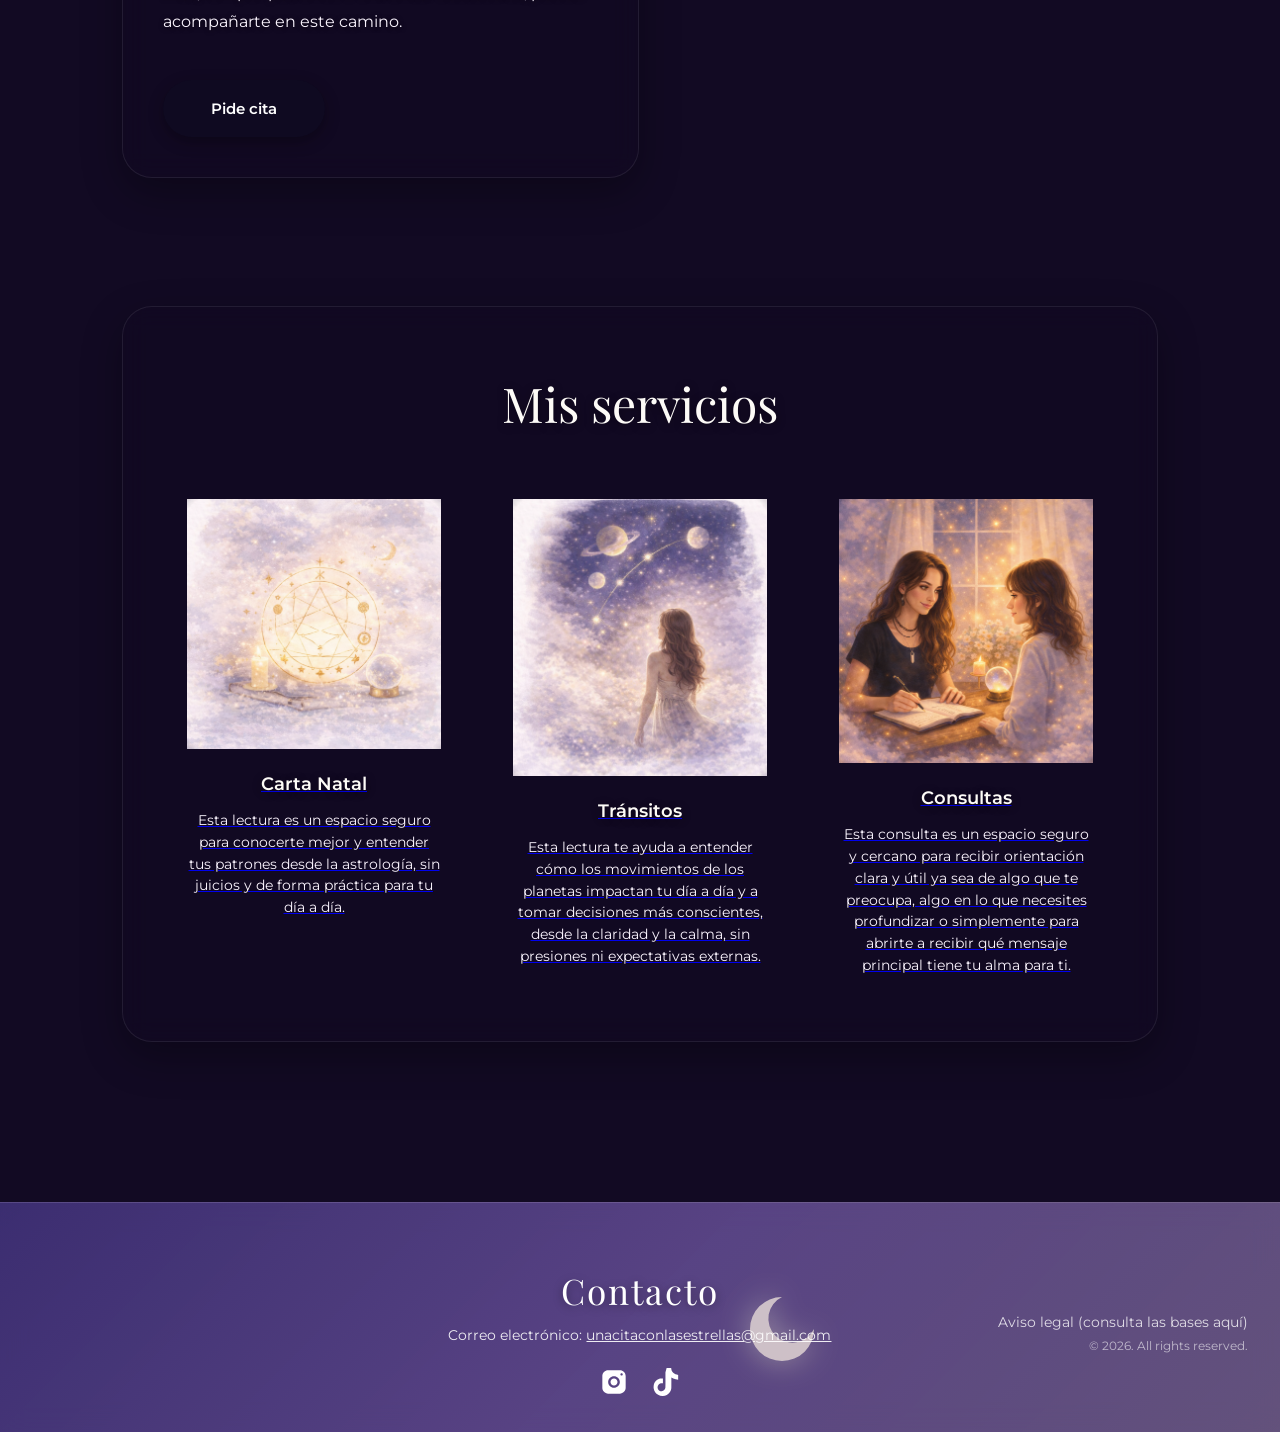
==== commit ce588626: "Fix mobile: simbolos zodíaco en span HTML con Noto Sans Symbols 2" ====
--- a/index.html
+++ b/index.html
@@ -913,9 +913,13 @@
             filter: drop-shadow(0 0 15px rgba(229, 192, 123, 0.8));
         }
 
-        .zodiac-slide svg {
-            width: 50px;
-            height: 50px;
+        .zodiac-slide span {
+            font-family: 'Noto Sans Symbols 2', 'Segoe UI Symbol', monospace;
+            color: #E5C07B;
+            font-size: 2.2rem;
+            font-variant-emoji: text;
+            display: block;
+            line-height: 1;
         }
     </style>
 </head>
@@ -940,31 +944,31 @@
                 d="M12.525.02c1.31-.02 2.61-.01 3.91-.02.08 1.53.63 3.09 1.75 4.17 1.12 1.11 2.7 1.62 4.24 1.79v4.03c-1.44-.05-2.89-.35-4.2-.97-.57-.26-1.1-.59-1.62-.93-.01 2.92.01 5.84-.02 8.75-.08 1.4-.54 2.79-1.35 3.94-1.31 1.92-3.58 3.17-5.91 3.21-1.43.08-2.86-.31-4.08-1.03-2.02-1.12-3.44-3.17-3.79-5.46-.22-1.46-.05-2.96.48-4.33.68-1.74 2.04-3.17 3.82-3.81 1.15-.4 2.4-.49 3.61-.26v4.06c-1.36-.26-2.86.13-3.76 1.19-.88.94-1.07 2.42-.51 3.56.54 1.25 1.91 2.06 3.25 1.99 1.66-.08 3.03-1.43 3.14-3.08.1-4.36.03-8.73.05-13.1z" />
         </symbol>
 
-        <!-- ZODIAC GLYPHS: Usando Noto Sans Symbols 2 para consistencia total en móvil -->
+        <!-- ZODIAC GLYPHS: Restaurados a texto con selector de variante para evitar emojis -->
         <symbol id="icon-aries" viewBox="0 0 100 100"><text x="50" y="70" font-size="70"
-                font-family="'Noto Sans Symbols 2', sans-serif" fill="#E5C07B" text-anchor="middle">♈</text></symbol>
+                font-family="'Noto Sans Symbols 2', 'Segoe UI Symbol', Arial, sans-serif" fill="#E5C07B" text-anchor="middle">♈&#xFE0E;</text></symbol>
         <symbol id="icon-taurus" viewBox="0 0 100 100"><text x="50" y="70" font-size="70"
-                font-family="'Noto Sans Symbols 2', sans-serif" fill="#E5C07B" text-anchor="middle">♉</text></symbol>
+                font-family="'Noto Sans Symbols 2', 'Segoe UI Symbol', Arial, sans-serif" fill="#E5C07B" text-anchor="middle">♉&#xFE0E;</text></symbol>
         <symbol id="icon-gemini" viewBox="0 0 100 100"><text x="50" y="70" font-size="70"
-                font-family="'Noto Sans Symbols 2', sans-serif" fill="#E5C07B" text-anchor="middle">♊</text></symbol>
+                font-family="'Noto Sans Symbols 2', 'Segoe UI Symbol', Arial, sans-serif" fill="#E5C07B" text-anchor="middle">♊&#xFE0E;</text></symbol>
         <symbol id="icon-cancer" viewBox="0 0 100 100"><text x="50" y="70" font-size="70"
-                font-family="'Noto Sans Symbols 2', sans-serif" fill="#E5C07B" text-anchor="middle">♋</text></symbol>
+                font-family="'Noto Sans Symbols 2', 'Segoe UI Symbol', Arial, sans-serif" fill="#E5C07B" text-anchor="middle">♋&#xFE0E;</text></symbol>
         <symbol id="icon-leo" viewBox="0 0 100 100"><text x="50" y="70" font-size="70"
-                font-family="'Noto Sans Symbols 2', sans-serif" fill="#E5C07B" text-anchor="middle">♌</text></symbol>
+                font-family="'Noto Sans Symbols 2', 'Segoe UI Symbol', Arial, sans-serif" fill="#E5C07B" text-anchor="middle">♌&#xFE0E;</text></symbol>
         <symbol id="icon-virgo" viewBox="0 0 100 100"><text x="50" y="70" font-size="70"
-                font-family="'Noto Sans Symbols 2', sans-serif" fill="#E5C07B" text-anchor="middle">♍</text></symbol>
+                font-family="'Noto Sans Symbols 2', 'Segoe UI Symbol', Arial, sans-serif" fill="#E5C07B" text-anchor="middle">♍&#xFE0E;</text></symbol>
         <symbol id="icon-libra" viewBox="0 0 100 100"><text x="50" y="70" font-size="70"
-                font-family="'Noto Sans Symbols 2', sans-serif" fill="#E5C07B" text-anchor="middle">♎</text></symbol>
+                font-family="'Noto Sans Symbols 2', 'Segoe UI Symbol', Arial, sans-serif" fill="#E5C07B" text-anchor="middle">♎&#xFE0E;</text></symbol>
         <symbol id="icon-scorpio" viewBox="0 0 100 100"><text x="50" y="70" font-size="70"
-                font-family="'Noto Sans Symbols 2', sans-serif" fill="#E5C07B" text-anchor="middle">♏</text></symbol>
+                font-family="'Noto Sans Symbols 2', 'Segoe UI Symbol', Arial, sans-serif" fill="#E5C07B" text-anchor="middle">♏&#xFE0E;</text></symbol>
         <symbol id="icon-sagittarius" viewBox="0 0 100 100"><text x="50" y="70" font-size="70"
-                font-family="'Noto Sans Symbols 2', sans-serif" fill="#E5C07B" text-anchor="middle">♐</text></symbol>
+                font-family="'Noto Sans Symbols 2', 'Segoe UI Symbol', Arial, sans-serif" fill="#E5C07B" text-anchor="middle">♐&#xFE0E;</text></symbol>
         <symbol id="icon-capricorn" viewBox="0 0 100 100"><text x="50" y="70" font-size="70"
-                font-family="'Noto Sans Symbols 2', sans-serif" fill="#E5C07B" text-anchor="middle">♑</text></symbol>
+                font-family="'Noto Sans Symbols 2', 'Segoe UI Symbol', Arial, sans-serif" fill="#E5C07B" text-anchor="middle">♑&#xFE0E;</text></symbol>
         <symbol id="icon-aquarius" viewBox="0 0 100 100"><text x="50" y="70" font-size="70"
-                font-family="'Noto Sans Symbols 2', sans-serif" fill="#E5C07B" text-anchor="middle">♒</text></symbol>
+                font-family="'Noto Sans Symbols 2', 'Segoe UI Symbol', Arial, sans-serif" fill="#E5C07B" text-anchor="middle">♒&#xFE0E;</text></symbol>
         <symbol id="icon-pisces" viewBox="0 0 100 100"><text x="50" y="70" font-size="70"
-                font-family="'Noto Sans Symbols 2', sans-serif" fill="#E5C07B" text-anchor="middle">♓</text></symbol>
+                font-family="'Noto Sans Symbols 2', 'Segoe UI Symbol', Arial, sans-serif" fill="#E5C07B" text-anchor="middle">♓&#xFE0E;</text></symbol>
     </svg>
 
     <canvas id="interactive-layer"></canvas>
@@ -1004,79 +1008,31 @@
             <div class="zodiac-marquee-container">
                 <div class="zodiac-marquee-track">
                     <!-- Set 1 -->
-                    <div class="zodiac-slide" title="Aries"><svg>
-                            <use href="#icon-aries" />
-                        </svg></div>
-                    <div class="zodiac-slide" title="Tauro"><svg>
-                            <use href="#icon-taurus" />
-                        </svg></div>
-                    <div class="zodiac-slide" title="Géminis"><svg>
-                            <use href="#icon-gemini" />
-                        </svg></div>
-                    <div class="zodiac-slide" title="Cáncer"><svg>
-                            <use href="#icon-cancer" />
-                        </svg></div>
-                    <div class="zodiac-slide" title="Leo"><svg>
-                            <use href="#icon-leo" />
-                        </svg></div>
-                    <div class="zodiac-slide" title="Virgo"><svg>
-                            <use href="#icon-virgo" />
-                        </svg></div>
-                    <div class="zodiac-slide" title="Libra"><svg>
-                            <use href="#icon-libra" />
-                        </svg></div>
-                    <div class="zodiac-slide" title="Escorpio"><svg>
-                            <use href="#icon-scorpio" />
-                        </svg></div>
-                    <div class="zodiac-slide" title="Sagitario"><svg>
-                            <use href="#icon-sagittarius" />
-                        </svg></div>
-                    <div class="zodiac-slide" title="Capricornio"><svg>
-                            <use href="#icon-capricorn" />
-                        </svg></div>
-                    <div class="zodiac-slide" title="Acuario"><svg>
-                            <use href="#icon-aquarius" />
-                        </svg></div>
-                    <div class="zodiac-slide" title="Piscis"><svg>
-                            <use href="#icon-pisces" />
-                        </svg></div>
+                    <div class="zodiac-slide" title="Aries"><span>♈&#xFE0E;</span></div>
+                    <div class="zodiac-slide" title="Tauro"><span>♉&#xFE0E;</span></div>
+                    <div class="zodiac-slide" title="Géminis"><span>♊&#xFE0E;</span></div>
+                    <div class="zodiac-slide" title="Cáncer"><span>♋&#xFE0E;</span></div>
+                    <div class="zodiac-slide" title="Leo"><span>♌&#xFE0E;</span></div>
+                    <div class="zodiac-slide" title="Virgo"><span>♍&#xFE0E;</span></div>
+                    <div class="zodiac-slide" title="Libra"><span>♎&#xFE0E;</span></div>
+                    <div class="zodiac-slide" title="Escorpio"><span>♏&#xFE0E;</span></div>
+                    <div class="zodiac-slide" title="Sagitario"><span>♐&#xFE0E;</span></div>
+                    <div class="zodiac-slide" title="Capricornio"><span>♑&#xFE0E;</span></div>
+                    <div class="zodiac-slide" title="Acuario"><span>♒&#xFE0E;</span></div>
+                    <div class="zodiac-slide" title="Piscis"><span>♓&#xFE0E;</span></div>
                     <!-- Set 2 -->
-                    <div class="zodiac-slide" title="Aries"><svg>
-                            <use href="#icon-aries" />
-                        </svg></div>
-                    <div class="zodiac-slide" title="Tauro"><svg>
-                            <use href="#icon-taurus" />
-                        </svg></div>
-                    <div class="zodiac-slide" title="Géminis"><svg>
-                            <use href="#icon-gemini" />
-                        </svg></div>
-                    <div class="zodiac-slide" title="Cáncer"><svg>
-                            <use href="#icon-cancer" />
-                        </svg></div>
-                    <div class="zodiac-slide" title="Leo"><svg>
-                            <use href="#icon-leo" />
-                        </svg></div>
-                    <div class="zodiac-slide" title="Virgo"><svg>
-                            <use href="#icon-virgo" />
-                        </svg></div>
-                    <div class="zodiac-slide" title="Libra"><svg>
-                            <use href="#icon-libra" />
-                        </svg></div>
-                    <div class="zodiac-slide" title="Escorpio"><svg>
-                            <use href="#icon-scorpio" />
-                        </svg></div>
-                    <div class="zodiac-slide" title="Sagitario"><svg>
-                            <use href="#icon-sagittarius" />
-                        </svg></div>
-                    <div class="zodiac-slide" title="Capricornio"><svg>
-                            <use href="#icon-capricorn" />
-                        </svg></div>
-                    <div class="zodiac-slide" title="Acuario"><svg>
-                            <use href="#icon-aquarius" />
-                        </svg></div>
-                    <div class="zodiac-slide" title="Piscis"><svg>
-                            <use href="#icon-pisces" />
-                        </svg></div>
+                    <div class="zodiac-slide" title="Aries"><span>♈&#xFE0E;</span></div>
+                    <div class="zodiac-slide" title="Tauro"><span>♉&#xFE0E;</span></div>
+                    <div class="zodiac-slide" title="Géminis"><span>♊&#xFE0E;</span></div>
+                    <div class="zodiac-slide" title="Cáncer"><span>♋&#xFE0E;</span></div>
+                    <div class="zodiac-slide" title="Leo"><span>♌&#xFE0E;</span></div>
+                    <div class="zodiac-slide" title="Virgo"><span>♍&#xFE0E;</span></div>
+                    <div class="zodiac-slide" title="Libra"><span>♎&#xFE0E;</span></div>
+                    <div class="zodiac-slide" title="Escorpio"><span>♏&#xFE0E;</span></div>
+                    <div class="zodiac-slide" title="Sagitario"><span>♐&#xFE0E;</span></div>
+                    <div class="zodiac-slide" title="Capricornio"><span>♑&#xFE0E;</span></div>
+                    <div class="zodiac-slide" title="Acuario"><span>♒&#xFE0E;</span></div>
+                    <div class="zodiac-slide" title="Piscis"><span>♓&#xFE0E;</span></div>
                 </div>
             </div>
 
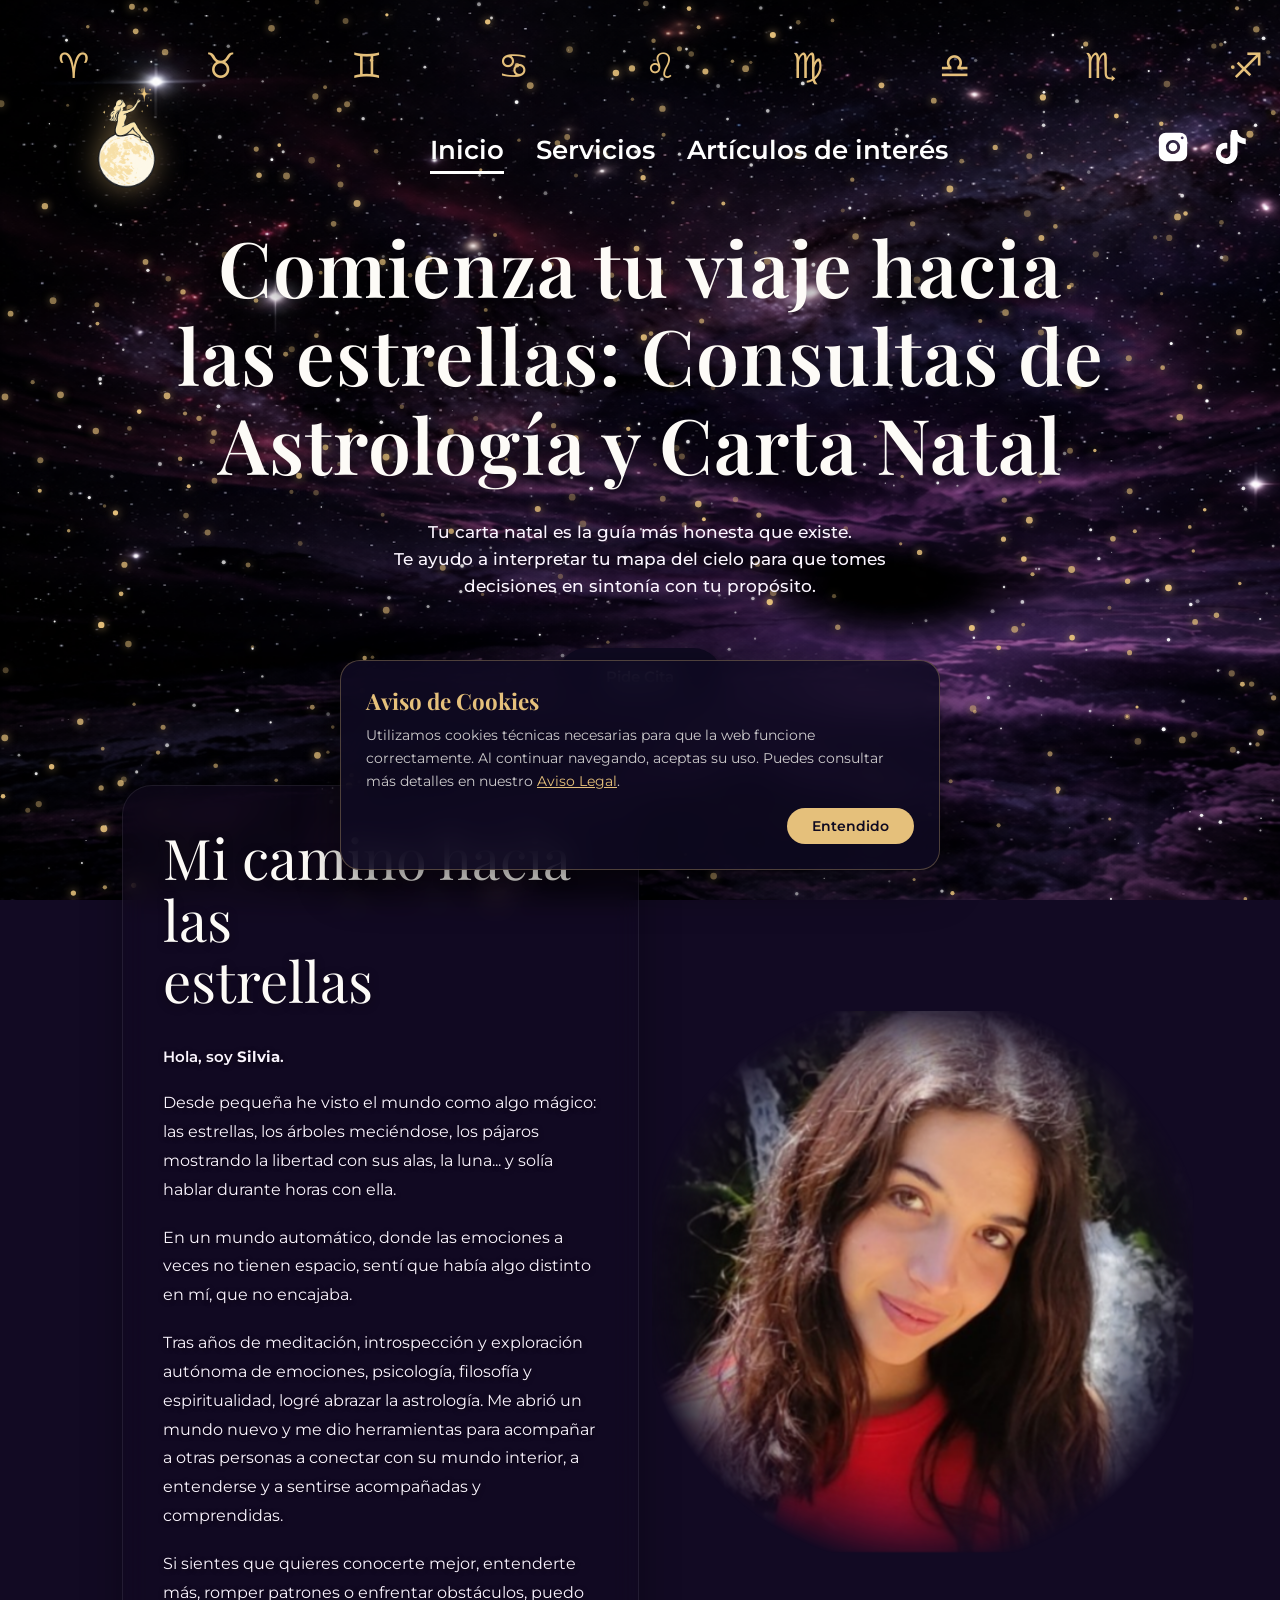
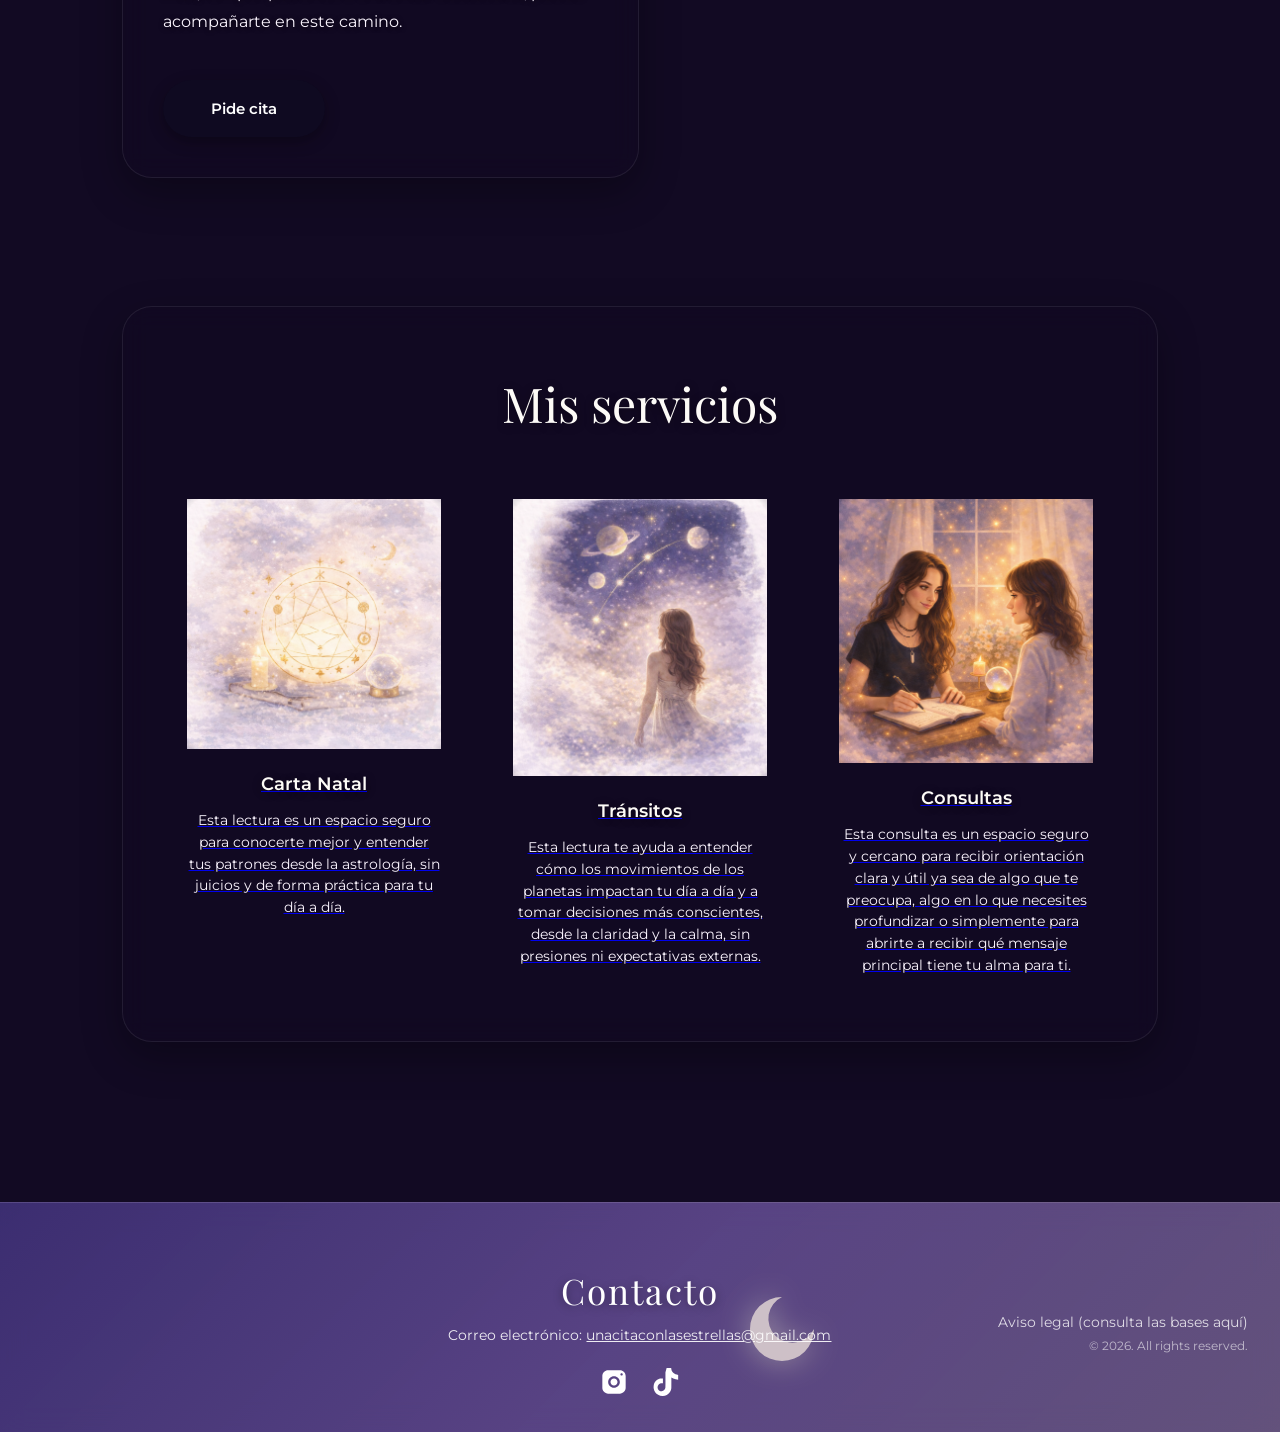
==== commit f2dc281f: "Reemplazar emoji sol por SVG vectorial dorado en articulo El Sol" ====
--- a/index.html
+++ b/index.html
@@ -5,12 +5,14 @@
     <meta charset="UTF-8">
     <meta name="viewport" content="width=device-width, initial-scale=1.0">
     <title>Astrología Evolutiva y Carta Natal | Las Estrellas te Guían</title>
-    <meta name="description" content="¿Buscas entender tu propósito? Especialista en Astrología Evolutiva. Sesiones de autoconocimiento, lectura de carta natal y guía espiritual.">
-    
+    <meta name="description"
+        content="¿Buscas entender tu propósito? Especialista en Astrología Evolutiva. Sesiones de autoconocimiento, lectura de carta natal y guía espiritual.">
+
     <!-- Open Graph / Social Media -->
     <meta property="og:type" content="website">
     <meta property="og:title" content="Astrología Evolutiva y Carta Natal | Las Estrellas te Guían">
-    <meta property="og:description" content="Lectura de carta natal y acompañamiento terapéutico a través del lenguaje de las estrellas.">
+    <meta property="og:description"
+        content="Lectura de carta natal y acompañamiento terapéutico a través del lenguaje de las estrellas.">
     <meta property="og:url" content="https://unacitaconlasestrellas.com/">
 
     <link rel="icon" type="image/png" href="logo_silvia.png?v=2">
@@ -20,13 +22,13 @@
     <link
         href="https://fonts.googleapis.com/css2?family=Playfair+Display:wght@400;600&family=Montserrat:wght@400;600&family=Noto+Sans+Symbols+2&display=swap"
         rel="stylesheet">
-    
+
     <script>
-        (function() {
+        (function () {
             const img = new Image();
             img.src = 'logo_silvia.png';
-            img.crossOrigin = 'anonymous'; 
-            img.onload = function() {
+            img.crossOrigin = 'anonymous';
+            img.onload = function () {
                 const canvas = document.createElement('canvas');
                 const ctx = canvas.getContext('2d');
                 canvas.width = img.width;
@@ -946,29 +948,41 @@
 
         <!-- ZODIAC GLYPHS: Restaurados a texto con selector de variante para evitar emojis -->
         <symbol id="icon-aries" viewBox="0 0 100 100"><text x="50" y="70" font-size="70"
-                font-family="'Noto Sans Symbols 2', 'Segoe UI Symbol', Arial, sans-serif" fill="#E5C07B" text-anchor="middle">♈&#xFE0E;</text></symbol>
+                font-family="'Noto Sans Symbols 2', 'Segoe UI Symbol', Arial, sans-serif" fill="#E5C07B"
+                text-anchor="middle">♈&#xFE0E;</text></symbol>
         <symbol id="icon-taurus" viewBox="0 0 100 100"><text x="50" y="70" font-size="70"
-                font-family="'Noto Sans Symbols 2', 'Segoe UI Symbol', Arial, sans-serif" fill="#E5C07B" text-anchor="middle">♉&#xFE0E;</text></symbol>
+                font-family="'Noto Sans Symbols 2', 'Segoe UI Symbol', Arial, sans-serif" fill="#E5C07B"
+                text-anchor="middle">♉&#xFE0E;</text></symbol>
         <symbol id="icon-gemini" viewBox="0 0 100 100"><text x="50" y="70" font-size="70"
-                font-family="'Noto Sans Symbols 2', 'Segoe UI Symbol', Arial, sans-serif" fill="#E5C07B" text-anchor="middle">♊&#xFE0E;</text></symbol>
+                font-family="'Noto Sans Symbols 2', 'Segoe UI Symbol', Arial, sans-serif" fill="#E5C07B"
+                text-anchor="middle">♊&#xFE0E;</text></symbol>
         <symbol id="icon-cancer" viewBox="0 0 100 100"><text x="50" y="70" font-size="70"
-                font-family="'Noto Sans Symbols 2', 'Segoe UI Symbol', Arial, sans-serif" fill="#E5C07B" text-anchor="middle">♋&#xFE0E;</text></symbol>
+                font-family="'Noto Sans Symbols 2', 'Segoe UI Symbol', Arial, sans-serif" fill="#E5C07B"
+                text-anchor="middle">♋&#xFE0E;</text></symbol>
         <symbol id="icon-leo" viewBox="0 0 100 100"><text x="50" y="70" font-size="70"
-                font-family="'Noto Sans Symbols 2', 'Segoe UI Symbol', Arial, sans-serif" fill="#E5C07B" text-anchor="middle">♌&#xFE0E;</text></symbol>
+                font-family="'Noto Sans Symbols 2', 'Segoe UI Symbol', Arial, sans-serif" fill="#E5C07B"
+                text-anchor="middle">♌&#xFE0E;</text></symbol>
         <symbol id="icon-virgo" viewBox="0 0 100 100"><text x="50" y="70" font-size="70"
-                font-family="'Noto Sans Symbols 2', 'Segoe UI Symbol', Arial, sans-serif" fill="#E5C07B" text-anchor="middle">♍&#xFE0E;</text></symbol>
+                font-family="'Noto Sans Symbols 2', 'Segoe UI Symbol', Arial, sans-serif" fill="#E5C07B"
+                text-anchor="middle">♍&#xFE0E;</text></symbol>
         <symbol id="icon-libra" viewBox="0 0 100 100"><text x="50" y="70" font-size="70"
-                font-family="'Noto Sans Symbols 2', 'Segoe UI Symbol', Arial, sans-serif" fill="#E5C07B" text-anchor="middle">♎&#xFE0E;</text></symbol>
+                font-family="'Noto Sans Symbols 2', 'Segoe UI Symbol', Arial, sans-serif" fill="#E5C07B"
+                text-anchor="middle">♎&#xFE0E;</text></symbol>
         <symbol id="icon-scorpio" viewBox="0 0 100 100"><text x="50" y="70" font-size="70"
-                font-family="'Noto Sans Symbols 2', 'Segoe UI Symbol', Arial, sans-serif" fill="#E5C07B" text-anchor="middle">♏&#xFE0E;</text></symbol>
+                font-family="'Noto Sans Symbols 2', 'Segoe UI Symbol', Arial, sans-serif" fill="#E5C07B"
+                text-anchor="middle">♏&#xFE0E;</text></symbol>
         <symbol id="icon-sagittarius" viewBox="0 0 100 100"><text x="50" y="70" font-size="70"
-                font-family="'Noto Sans Symbols 2', 'Segoe UI Symbol', Arial, sans-serif" fill="#E5C07B" text-anchor="middle">♐&#xFE0E;</text></symbol>
+                font-family="'Noto Sans Symbols 2', 'Segoe UI Symbol', Arial, sans-serif" fill="#E5C07B"
+                text-anchor="middle">♐&#xFE0E;</text></symbol>
         <symbol id="icon-capricorn" viewBox="0 0 100 100"><text x="50" y="70" font-size="70"
-                font-family="'Noto Sans Symbols 2', 'Segoe UI Symbol', Arial, sans-serif" fill="#E5C07B" text-anchor="middle">♑&#xFE0E;</text></symbol>
+                font-family="'Noto Sans Symbols 2', 'Segoe UI Symbol', Arial, sans-serif" fill="#E5C07B"
+                text-anchor="middle">♑&#xFE0E;</text></symbol>
         <symbol id="icon-aquarius" viewBox="0 0 100 100"><text x="50" y="70" font-size="70"
-                font-family="'Noto Sans Symbols 2', 'Segoe UI Symbol', Arial, sans-serif" fill="#E5C07B" text-anchor="middle">♒&#xFE0E;</text></symbol>
+                font-family="'Noto Sans Symbols 2', 'Segoe UI Symbol', Arial, sans-serif" fill="#E5C07B"
+                text-anchor="middle">♒&#xFE0E;</text></symbol>
         <symbol id="icon-pisces" viewBox="0 0 100 100"><text x="50" y="70" font-size="70"
-                font-family="'Noto Sans Symbols 2', 'Segoe UI Symbol', Arial, sans-serif" fill="#E5C07B" text-anchor="middle">♓&#xFE0E;</text></symbol>
+                font-family="'Noto Sans Symbols 2', 'Segoe UI Symbol', Arial, sans-serif" fill="#E5C07B"
+                text-anchor="middle">♓&#xFE0E;</text></symbol>
     </svg>
 
     <canvas id="interactive-layer"></canvas>
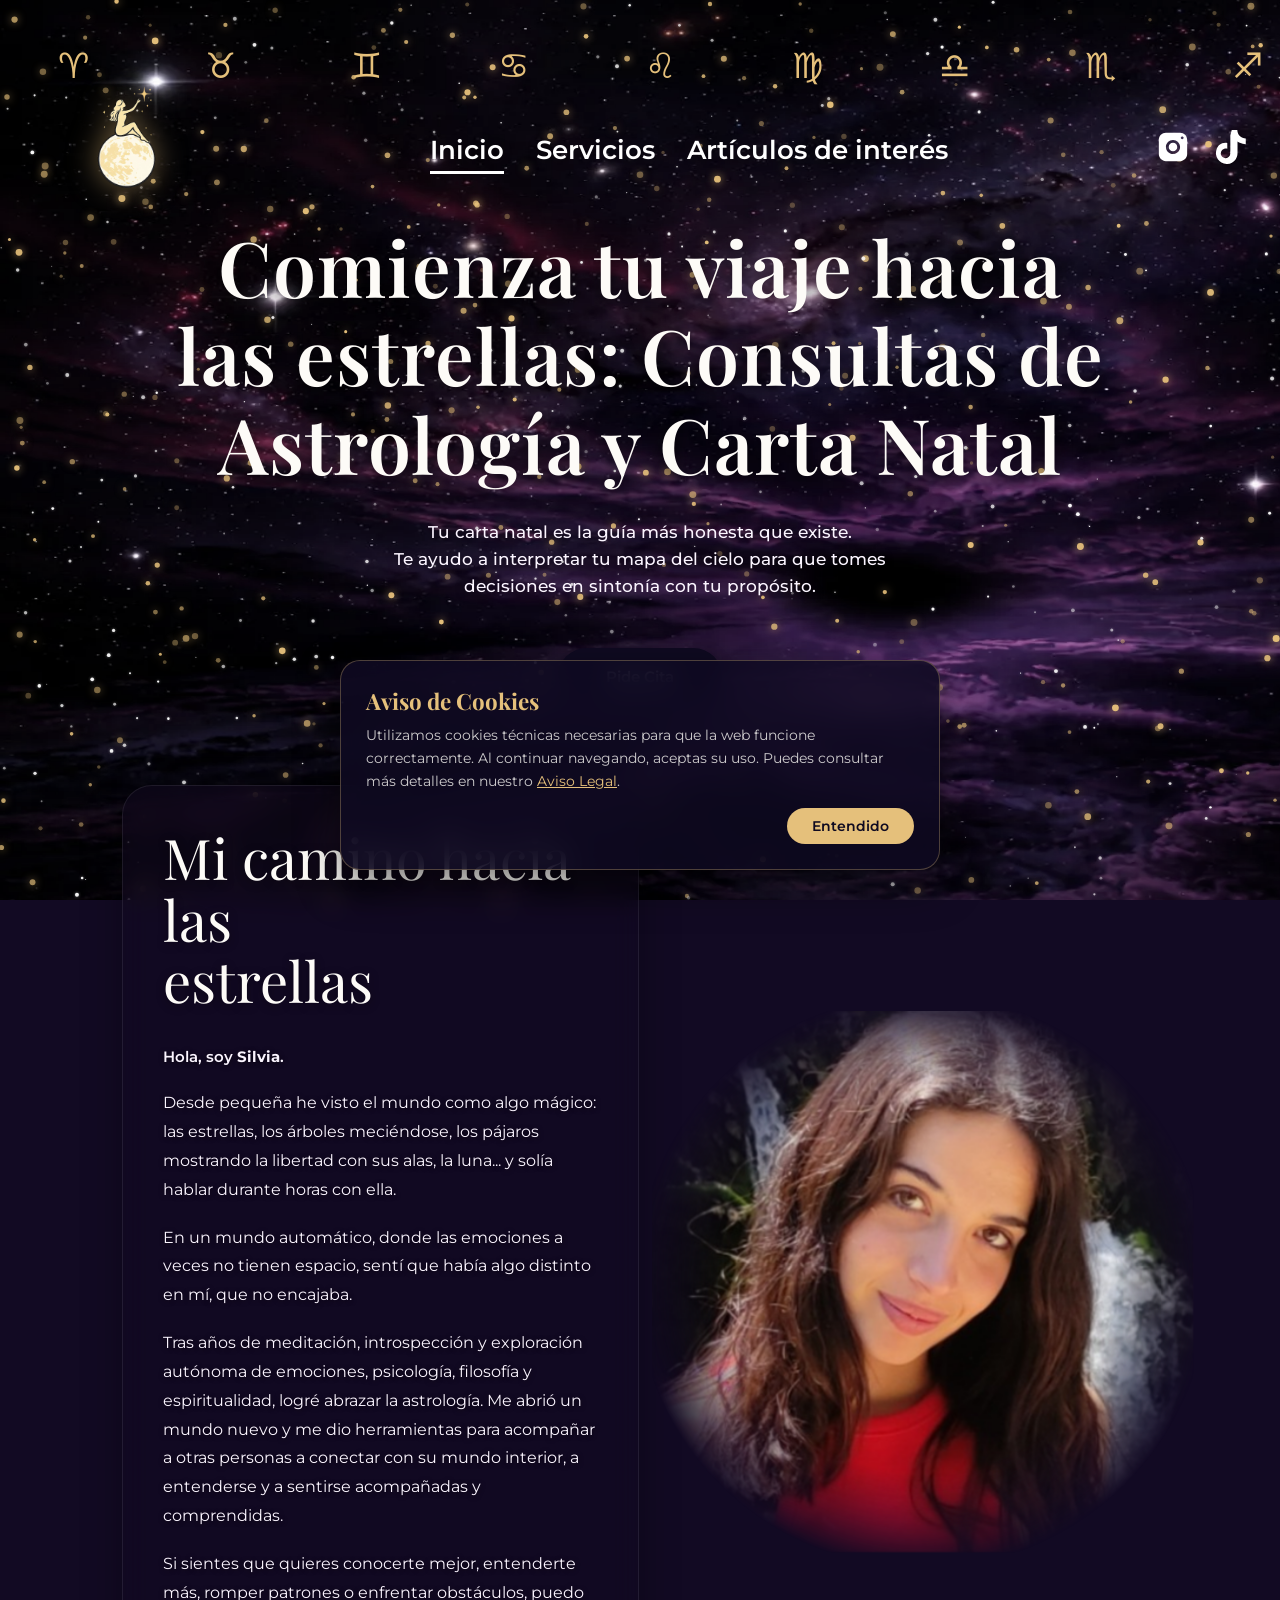
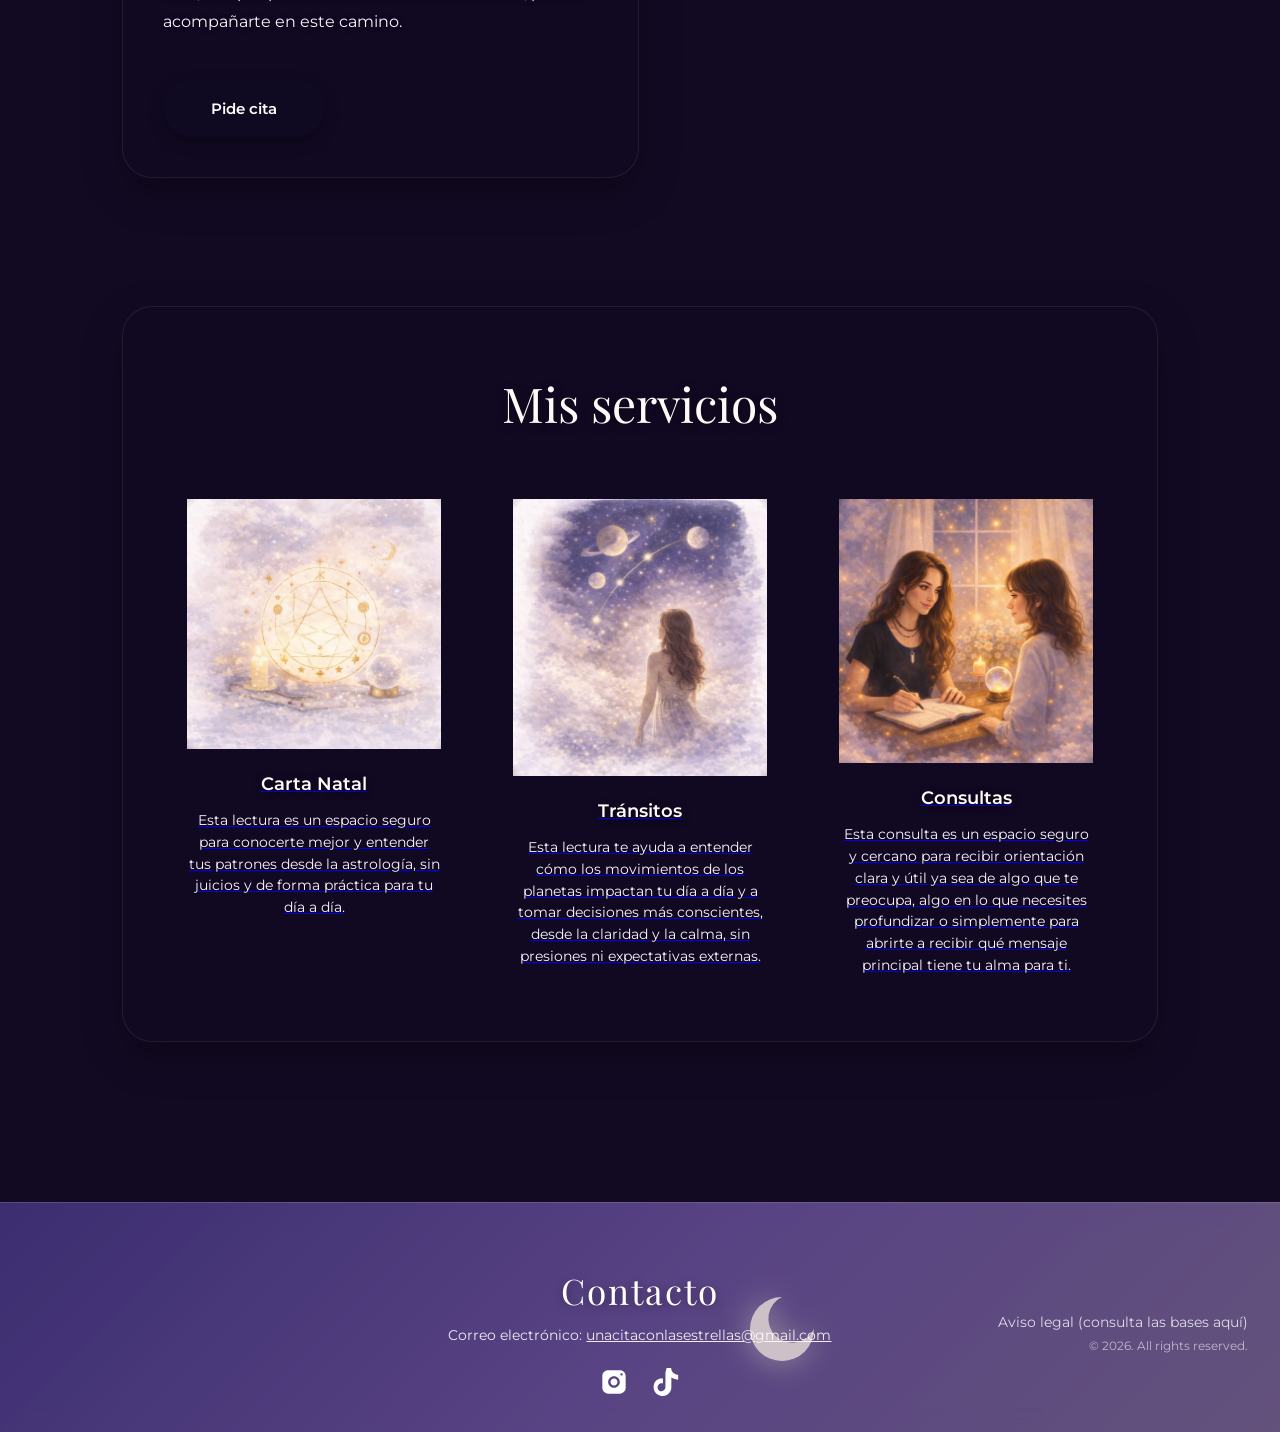
==== commit 02745112: "Optimización: conversión de imágenes pesadas a formato WebP" ====
--- a/index.html
+++ b/index.html
@@ -15,7 +15,7 @@
         content="Lectura de carta natal y acompañamiento terapéutico a través del lenguaje de las estrellas.">
     <meta property="og:url" content="https://unacitaconlasestrellas.com/">
 
-    <link rel="icon" type="image/png" href="logo_silvia.png?v=2">
+    <link rel="icon" type="image/png" href="logo_silvia.webp?v=2">
     <link rel="stylesheet" href="cookies.css">
     <link rel="preconnect" href="https://fonts.googleapis.com">
     <link rel="preconnect" href="https://fonts.gstatic.com" crossorigin>
@@ -26,7 +26,7 @@
     <script>
         (function () {
             const img = new Image();
-            img.src = 'logo_silvia.png';
+            img.src = 'logo_silvia.webp';
             img.crossOrigin = 'anonymous';
             img.onload = function () {
                 const canvas = document.createElement('canvas');
@@ -126,7 +126,7 @@
             z-index: 0;
             /* El fondo original saturado */
             background-color: #834ea1;
-            background-image: url('fondo_nubes.png');
+            background-image: url('fondo_nubes.webp');
             background-size: 130vw 130vh;
             background-repeat: no-repeat;
             background-attachment: fixed;
@@ -992,7 +992,7 @@
     <!-- HEADER -->
     <header>
         <div class="logo">
-            <a href="index.html"><img src="logo_silvia.png" alt="Las Estrellas te Guían" class="logo-image"></a>
+            <a href="index.html"><img src="logo_silvia.webp" alt="Las Estrellas te Guían" class="logo-image"></a>
         </div>
         <nav>
             <ul>
@@ -1085,14 +1085,14 @@
             <div class="servicios-grid">
                 <!-- Carta Natal -->
                 <a href="servicios.html" class="servicio-card">
-                    <img src="servicio_carta_natal.png" alt="Carta Natal" class="servicio-img">
+                    <img src="servicio_carta_natal.webp" alt="Carta Natal" class="servicio-img">
                     <h3>Carta Natal</h3>
                     <p>Esta lectura es un espacio seguro para conocerte mejor y entender tus patrones desde la
                         astrología, sin juicios y de forma práctica para tu día a día.</p>
                 </a>
                 <!-- Tránsitos -->
                 <a href="servicios.html" class="servicio-card">
-                    <img src="servicio_transitos.png" alt="Tránsitos" class="servicio-img">
+                    <img src="servicio_transitos.webp" alt="Tránsitos" class="servicio-img">
                     <h3>Tránsitos</h3>
                     <p>Esta lectura te ayuda a entender cómo los movimientos de los planetas impactan tu día a día y a
                         tomar decisiones más conscientes, desde la claridad y la calma, sin presiones ni expectativas
@@ -1100,7 +1100,7 @@
                 </a>
                 <!-- Consultas -->
                 <a href="servicios.html" class="servicio-card">
-                    <img src="servicio_consultas.png" alt="Consultas" class="servicio-img">
+                    <img src="servicio_consultas.webp" alt="Consultas" class="servicio-img">
                     <h3>Consultas</h3>
                     <p>Esta consulta es un espacio seguro y cercano para recibir orientación clara y útil ya sea de algo
                         que te preocupa, algo en lo que necesites profundizar o simplemente para abrirte a recibir qué
